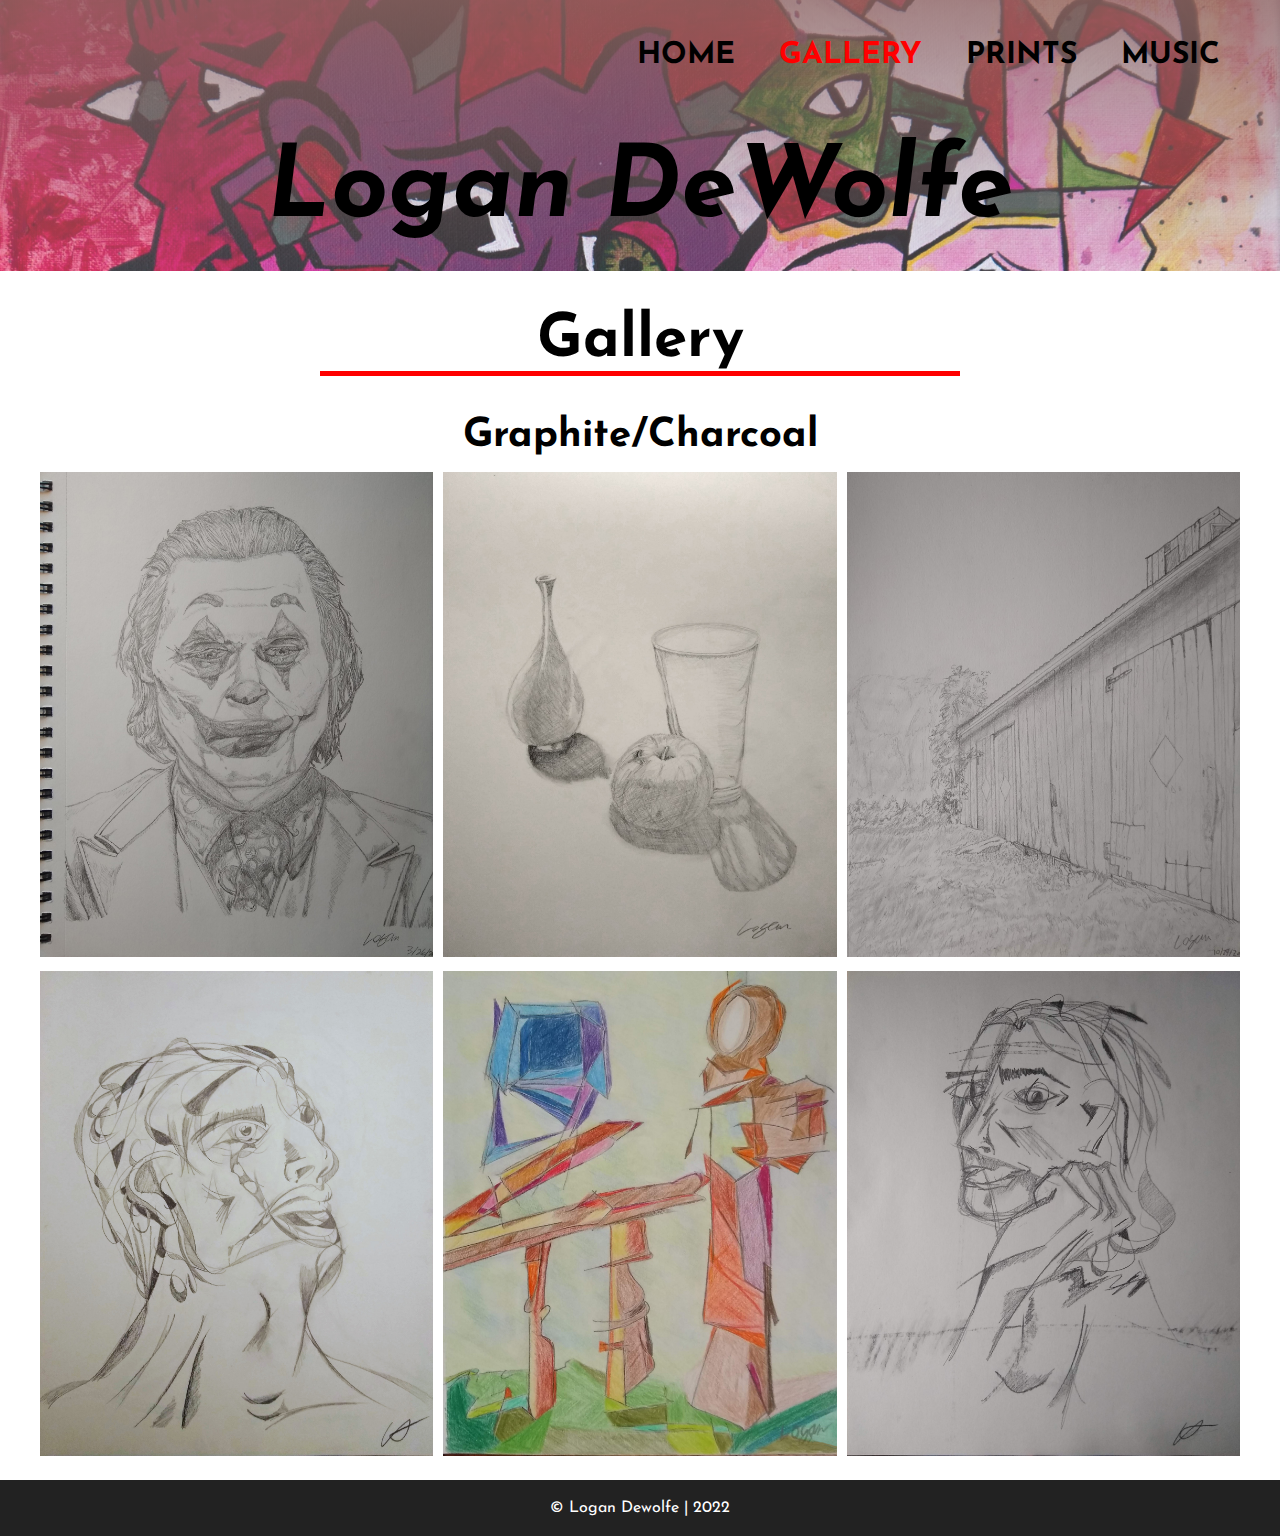
==== gallery.html @ 8c751a41 "Website is now up!" ====
<!DOCTYPE html>
<html lang="en" dir="ltr">
  <head>
    <meta charset="utf-8">
    <title>Logan Dewolfe | Gallery</title>
    <link rel="stylesheet" href="css/style.css">
    <link rel="icon" href="images/icon.png">
    <meta content="width=device-width, initial-scale=1" name="viewport" />
  </head>
  <body>

    <div class="header">

        <div class="nav">
          <nav>
            <a href="index.html" alt="home">Home</a>
            <a href="gallery.html" alt="Gallery" class="active">Gallery</a>
            <a href="prints.html" alt="Prints">Prints</a>
            <a href="music.html" alt="Music">Music</a>
          </nav>
        </div>

        <h1 class="title">Logan DeWolfe</h1>

    </div>

    <div class="nav1">
      <nav>
        <a href="index.html" alt="home">Home</a>
        <a href="gallery.html" alt="Gallery" class="active">Gallery</a>
        <a href="prints.html" alt="Prints">Prints</a>
        <a href="music.html" alt="Music">Music</a>
      </nav>
    </div>

    <h1 class="headings">Gallery</h1>


    <h1 class="section">Graphite/Charcoal</h1>

    <figure id="drawing">

      <div class="container1">
        <img src="images/BestWork/drawing/joker.jpg" alt="Joker Portrait" class="images">
      </div>

      <div class="container1">
        <img src="images/BestWork/drawing/stilllife.jpg" alt="Still Life" class="images">
      </div>

      <div class="container1">
        <img src="images/BestWork/drawing/perspective.jpg" alt="Perspective" class="images">
      </div>

      <div class="container1">
        <img src="images/BestWork/drawing/abstract1.jpg" alt="Abstract Face" class="images">
      </div>

      <div class="container1">
        <img src="images/BestWork/drawing/abstract.jpg" alt="Abstract Face" class="images">
      </div>

      <div class="container1">
        <img src="images/BestWork/drawing/surrealist.jpg" alt="Surrealist Face" class="images">
      </div>

    </figure>

    <footer>© Logan Dewolfe | 2022</footer>

  </body>


</html>
---- css/style.css ----
@import url('https://fonts.googleapis.com/css2?family=Josefin+Sans:ital,wght@0,200;1,300&display=swap');

body, html {
  height: 100%;
  margin:0;
  scroll-behavior: smooth;
}

.header{
  background-image: linear-gradient(rgba(150, 109, 105, 0.8), rgba(255, 255, 255, 0.2)), url("../images/banner2.jpg");
  height: auto;
  background-repeat: no-repeat;
  background-position: center;
  background-size: cover;
  position: relative;
  z-index: 2;
}

.title{
  font-family: 'Josefin Sans', sans-serif;
  font-style: italic;
  font-size: 100px;
  text-align: center;
  margin: 0 auto;
  display: flex;
  justify-content: center;
  align-items: center;
  padding: 30px;
}

.section{
  font-family: 'Josefin Sans', sans-serif;
  font-size: 40px;
  text-align: center;
  display: flex;
  justify-content: center;
  margin: 0 auto;
  margin-top: 40px;
  width: 50%;
}

.nav{
  padding: 40px;
  margin-right: 0;
  display: flex;
  justify-content: flex-end;
}

.nav1{
  display: block;
  background-color: white;
  padding: 15px;
  position: fixed;
  top: 0;
  z-index: auto;
  width: 100%;
  overflow: hidden;
  z-index: 1;
}

nav a{
  text-decoration: none;
  text-transform: uppercase;
  font-weight: bolder;
  color: black;
  font-size: 30px;
  font-family: 'Josefin Sans', sans-serif;
  text-decoration: none;
  padding: 20px;
  width:100%;
  text-align: center;
  transition: .25s ease;
}

a{
  text-decoration: underline;
  font-weight: bolder;
  color: black;
  font-size: 1.5em;
  font-family: 'Josefin Sans', sans-serif;
  padding: 20px;
  width:100%;
  text-align: center;
  transition: .25s ease;
}

a:hover{
  color: red;
  transition: .25s ease;
}

.active{
  color: red;
}

nav a:hover{
  color: red;
  transition: .25s ease;
}

.container{
  font-family: 'Josefin Sans', sans-serif;
  padding: 20px;
  border: 2px solid black;
  text-align: center;
  margin: 0 auto;
  margin-top: 20px;
  margin-bottom: 20px;
  width: 60%;
  font-weight: bolder;
}

hr{
  border: 0;
  height: 2px;
  background: black;
}

.headings{
  border-bottom: 5px solid red;
  font-family: 'Josefin Sans', sans-serif;
  font-size: 60px;
  text-align: center;
  display: flex;
  justify-content: center;
  margin: 0 auto;
  margin-top: 40px;
  width: 50%;
}

.container p, ul{
  font-family: 'Josefin Sans', sans-serif;
  font-size: 30px;
}

i{
  display: flex;
  justify-content: space-between;
  flex-direction: column;
  text-decoration: none;
  text-transform: uppercase;
  font-weight: bolder;
  color: black;
  font-size: 50px;
  font-family: 'Josefin Sans', sans-serif;
  text-decoration: none;
  padding: 30px;
  margin: 0 auto;
  text-align: center;
  transition: .25s ease;
}

i:hover{
  color: red;
  transition: .25s ease;
}

i p{
  font-weight: bolder;
}

.pfp{
  width:400px;
  padding:20px;
  border: 2px solid black;
  margin: 15px auto;
  display: flex;
}

footer{
  background-color: #222222;
  color: white;
  font-family: 'Josefin Sans', sans-serif;
  padding: 20px;
  text-align: center;
  margin: 0 auto;
  margin-top: 20px;
  margin-bottom: 20px;
}

#video{
  display: flex;
  justify-content: center;
  margin: 0 auto;
  margin-top: 20px;
  margin-bottom: 20px;
  width:100%;
}

iframe{
  padding:15px;
}

/* Gallery Page Styles */

figure{
  display: grid;
  gap: 10px;
  grid-template-columns: repeat(3, minmax(100px, 900px));
}

.container1{
  position: relative;
  width: 100%;
}

.images{
  max-width:100%;
  margin: 0 auto;
  height: auto;
  padding: 0px;
  justify-content: space-around;
}

.overlay{
  position: absolute;
  bottom: 0;
  left: 0;
  right: 0;
  background-color: rgba(80, 80, 80, .7);
  overflow: hidden;
  width: 100%;
  height: 0;
  transition: .5s ease;
}

.container1:hover .overlay {
  height: 100%;
}

.text {
  color: white;
  font-family: 'Josefin Sans', sans-serif;
  font-size: 40px;
  position: absolute;
  top: 50%;
  left: 50%;
  transform: translate(-50%, -50%);
  transform: translate(-50%, -50%);
  transform: translate(-50%, -50%);
  text-align: center;
}

/* Music Page Styles */

.playlists{
  width: 25%;
  margin: 0 auto;
  display: inline-block;
  padding:20px;
  border: 2px solid black;
  margin: 15px auto;
  transition: .25s ease;
}

.playlists:hover{
  border: 2px solid red;
  transition: .25s ease;
}


/* Mobile Styles */
@media(max-width:930px) {

  .nav a{
    font-size: 100%;
    padding: 20px;
    display: block;
    text-align: center;
    margin: 0 auto;
    padding: 0;
    padding-top: 10px;
  }

  .nav1 a{
    font-size: 100%;
    padding: 20px;
    display: block;
    text-align: center;
    margin: 0 auto;
    padding: 0;
    padding-top: 10px;
  }

  .headings{
    font-size: 200%;
  }

  .title{
    font-size: 300%;
    padding: 20px;
  }

  .header{
    height: auto;
    background-repeat: no-repeat;
    background-position: center;
    background-size: cover;
    position: relative;
    display: flex;
    justify-content: center;
    align-items: center;
    flex-direction: column;
  }

  figure{
    display: grid;
    gap: 10px;
    grid-template-columns: repeat(1, minmax(100px, 800px));
  }

  .pfp{
    width: 50%;
  }

  .container{
    width: 75%;
    font-size: 100%;
    display: block;
    margin: 0 auto;
    margin-top: 10px;
    margin-bottom: 10px;
  }

  a{
    font-size: 1em;
  }

  #video{
    display: flex;
    flex-direction: column;
    justify-content: center;
    margin: 0 auto;
    margin-top: 20px;
    margin-bottom: 20px;
    width: 100%;
  }

  iframe{
    width: 75%;
    margin: 0 auto;
  }

}
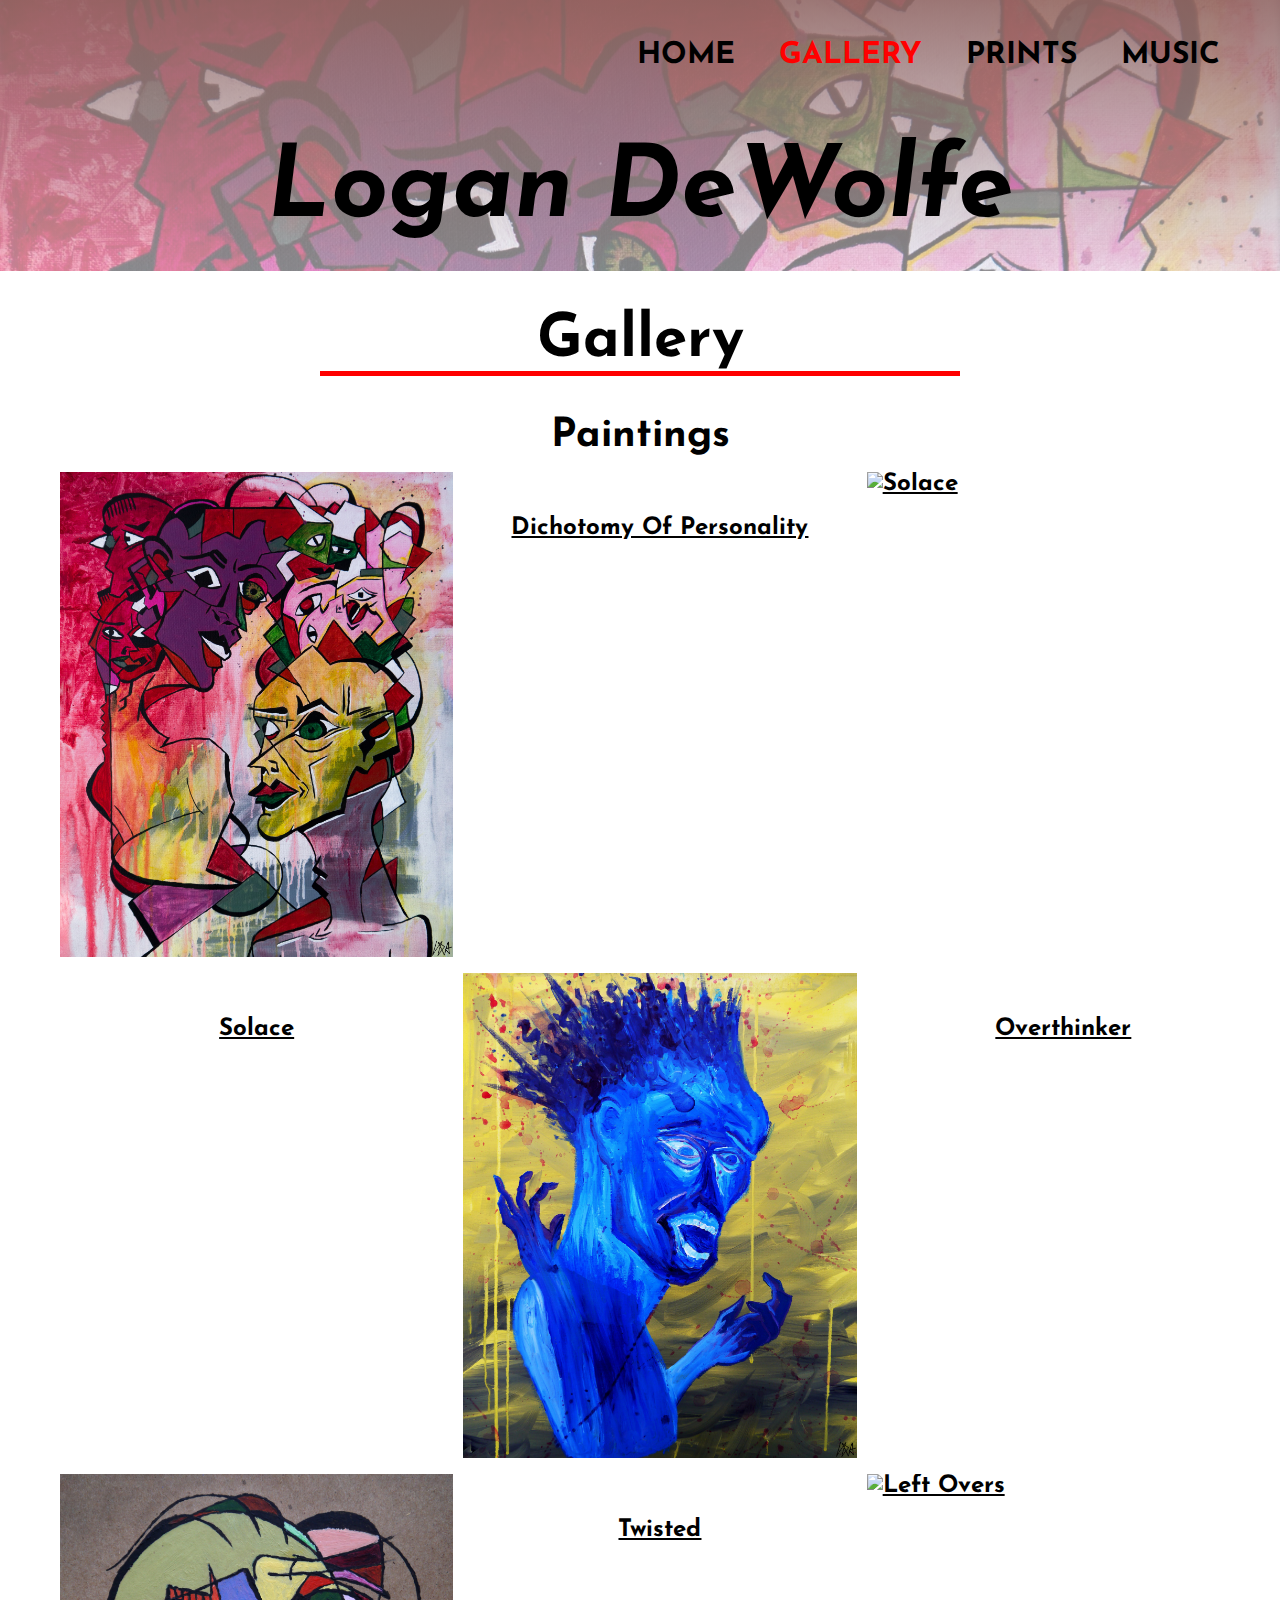
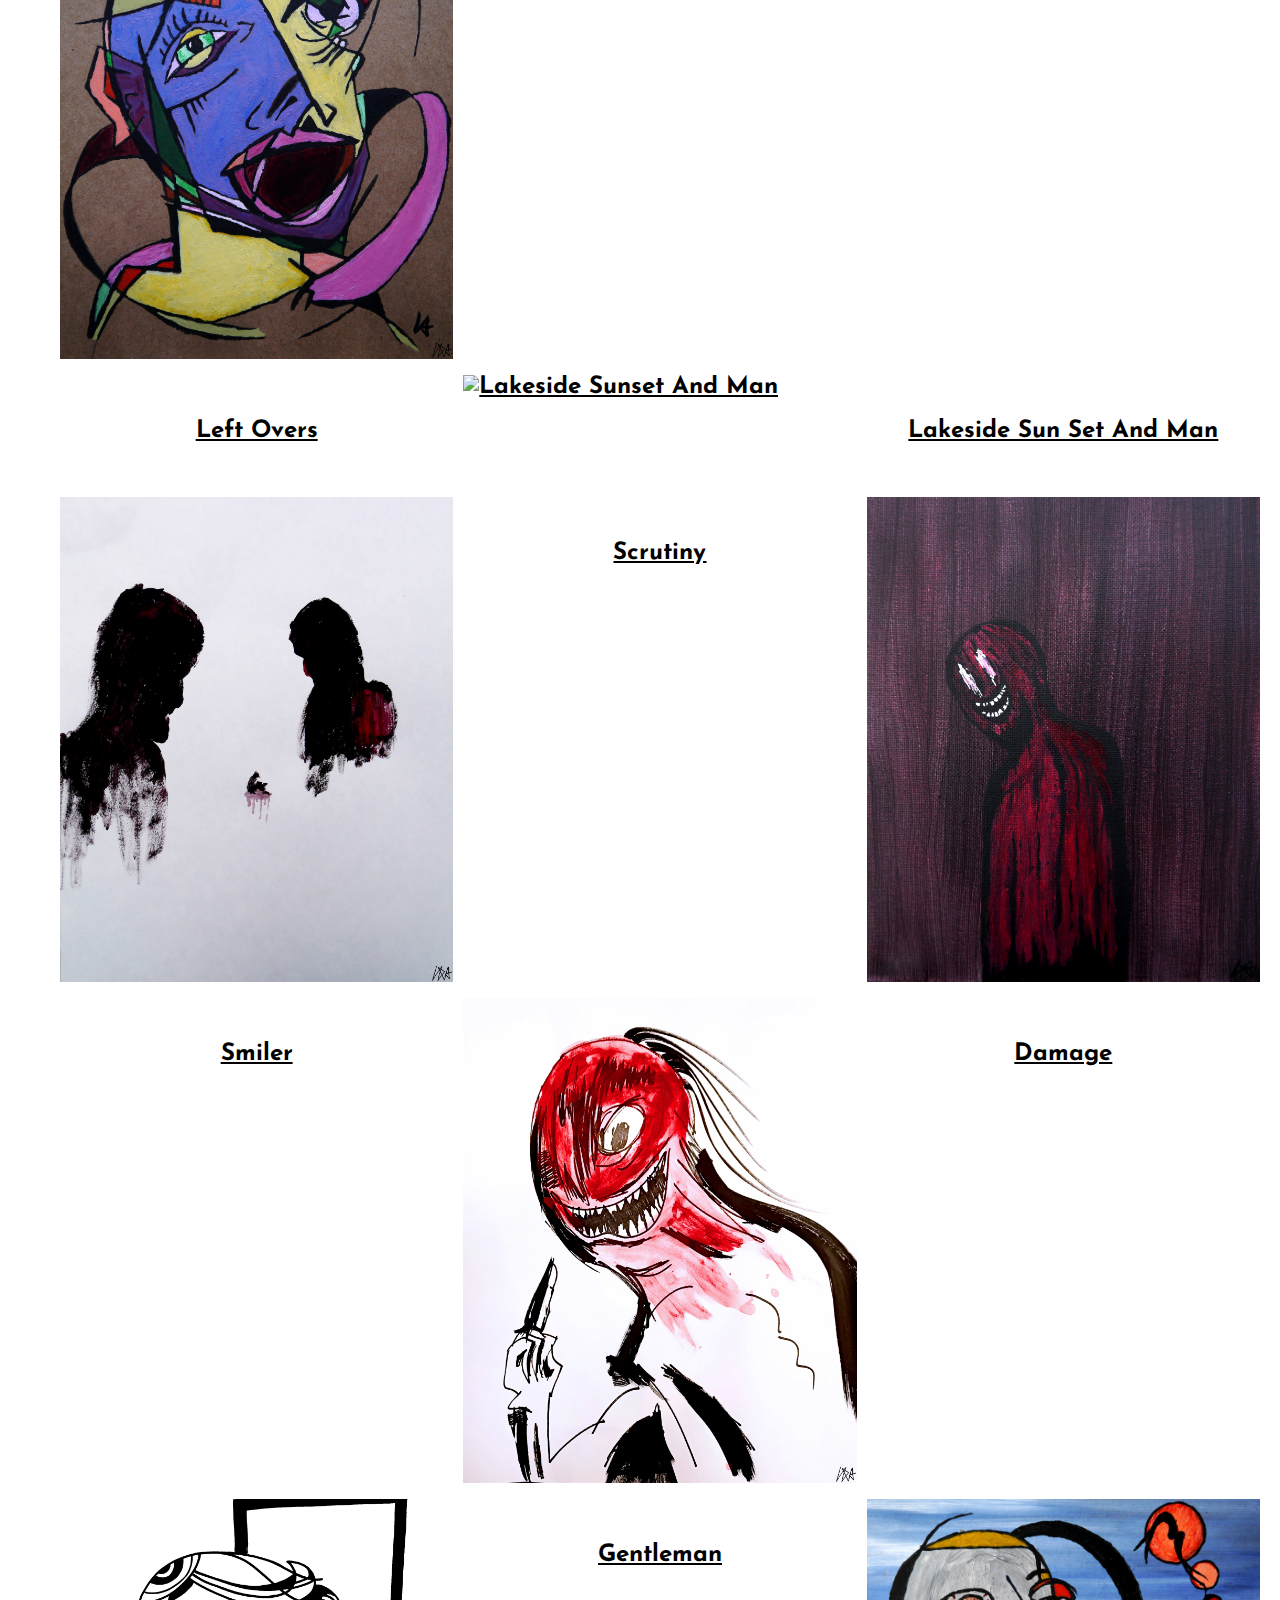
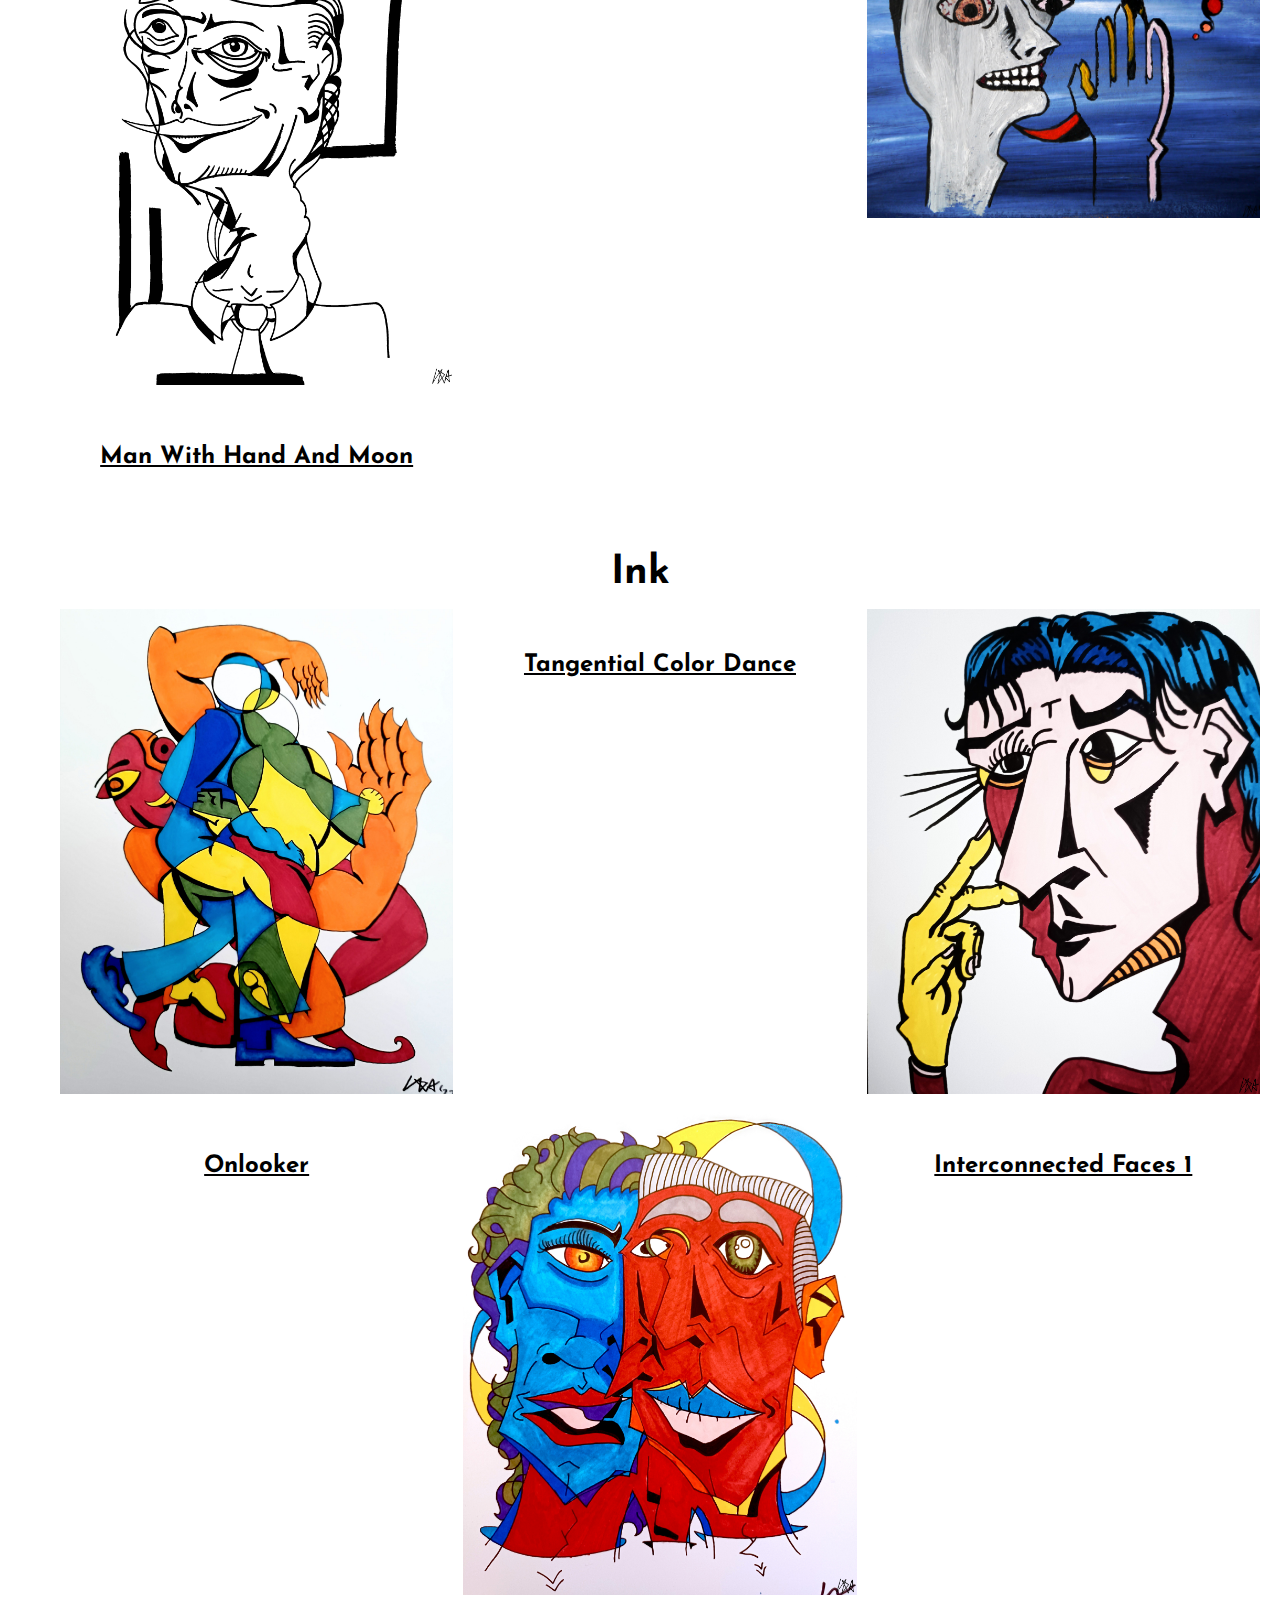
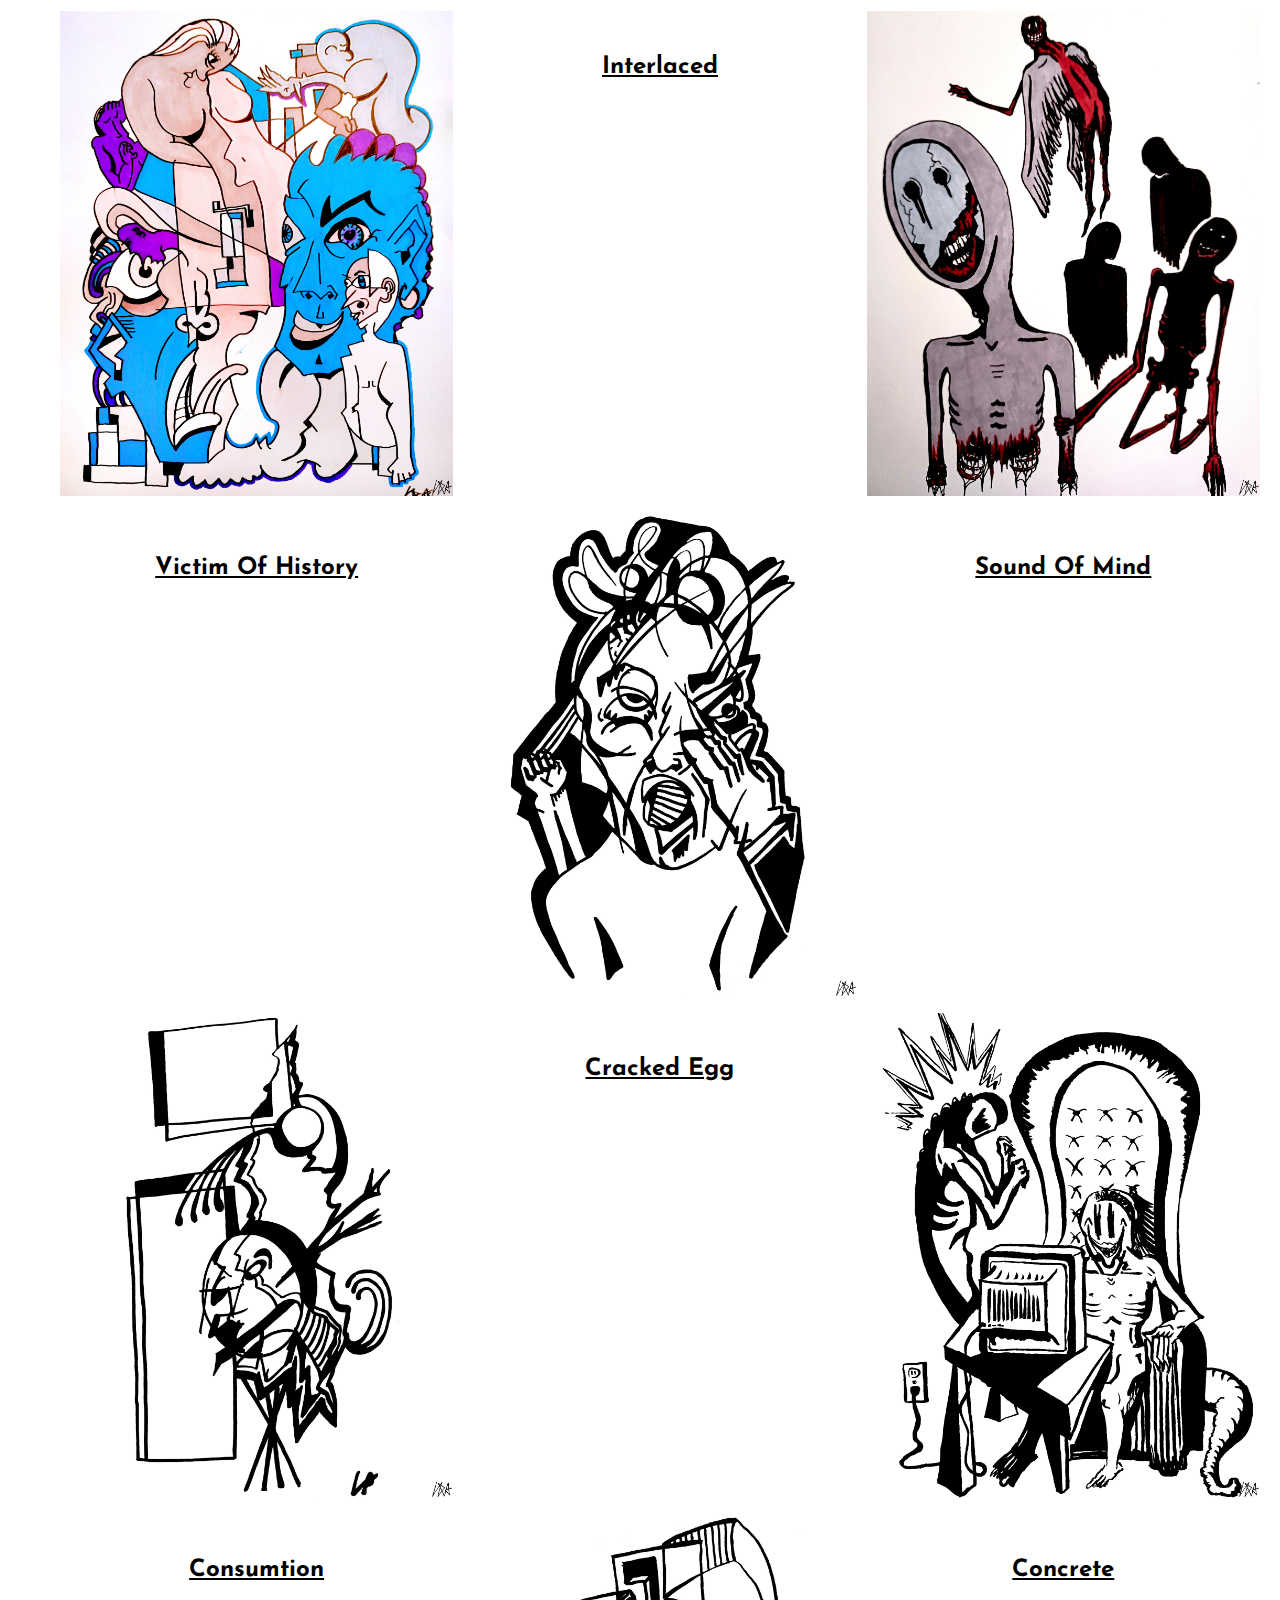
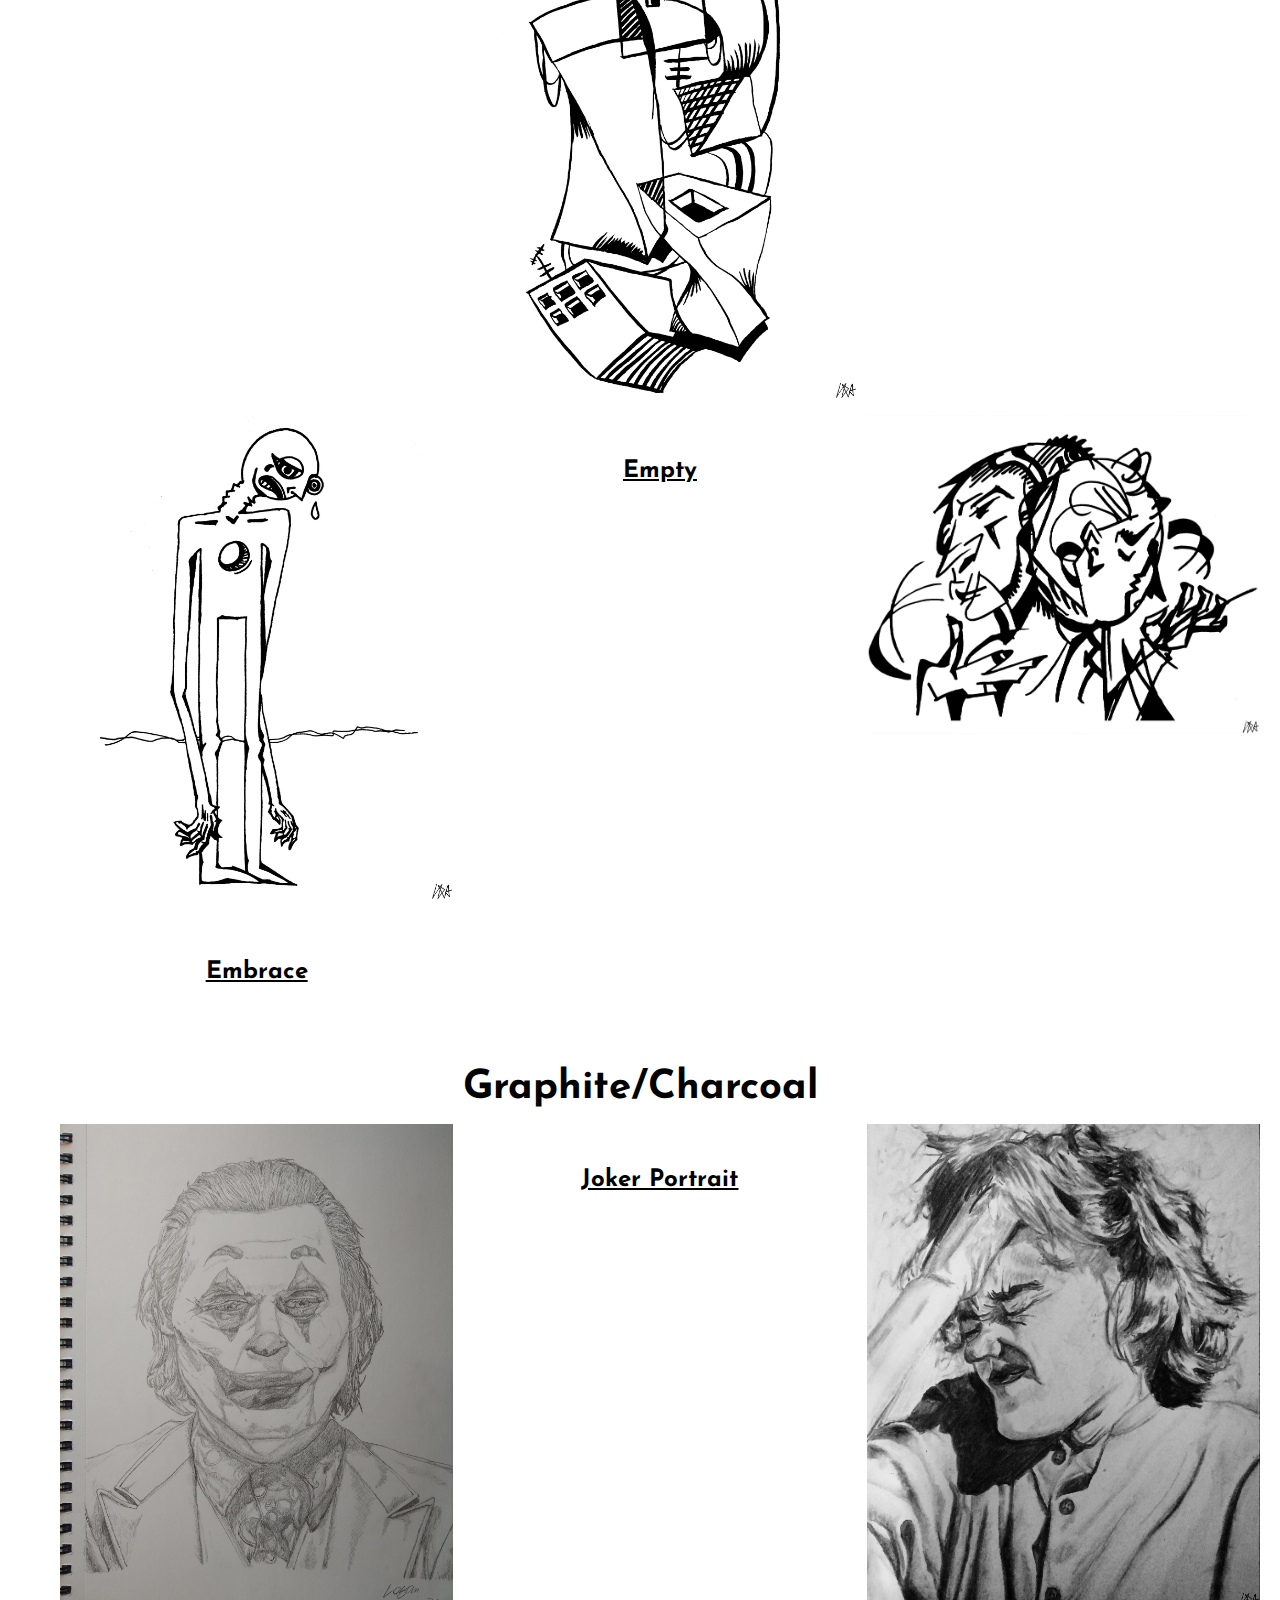
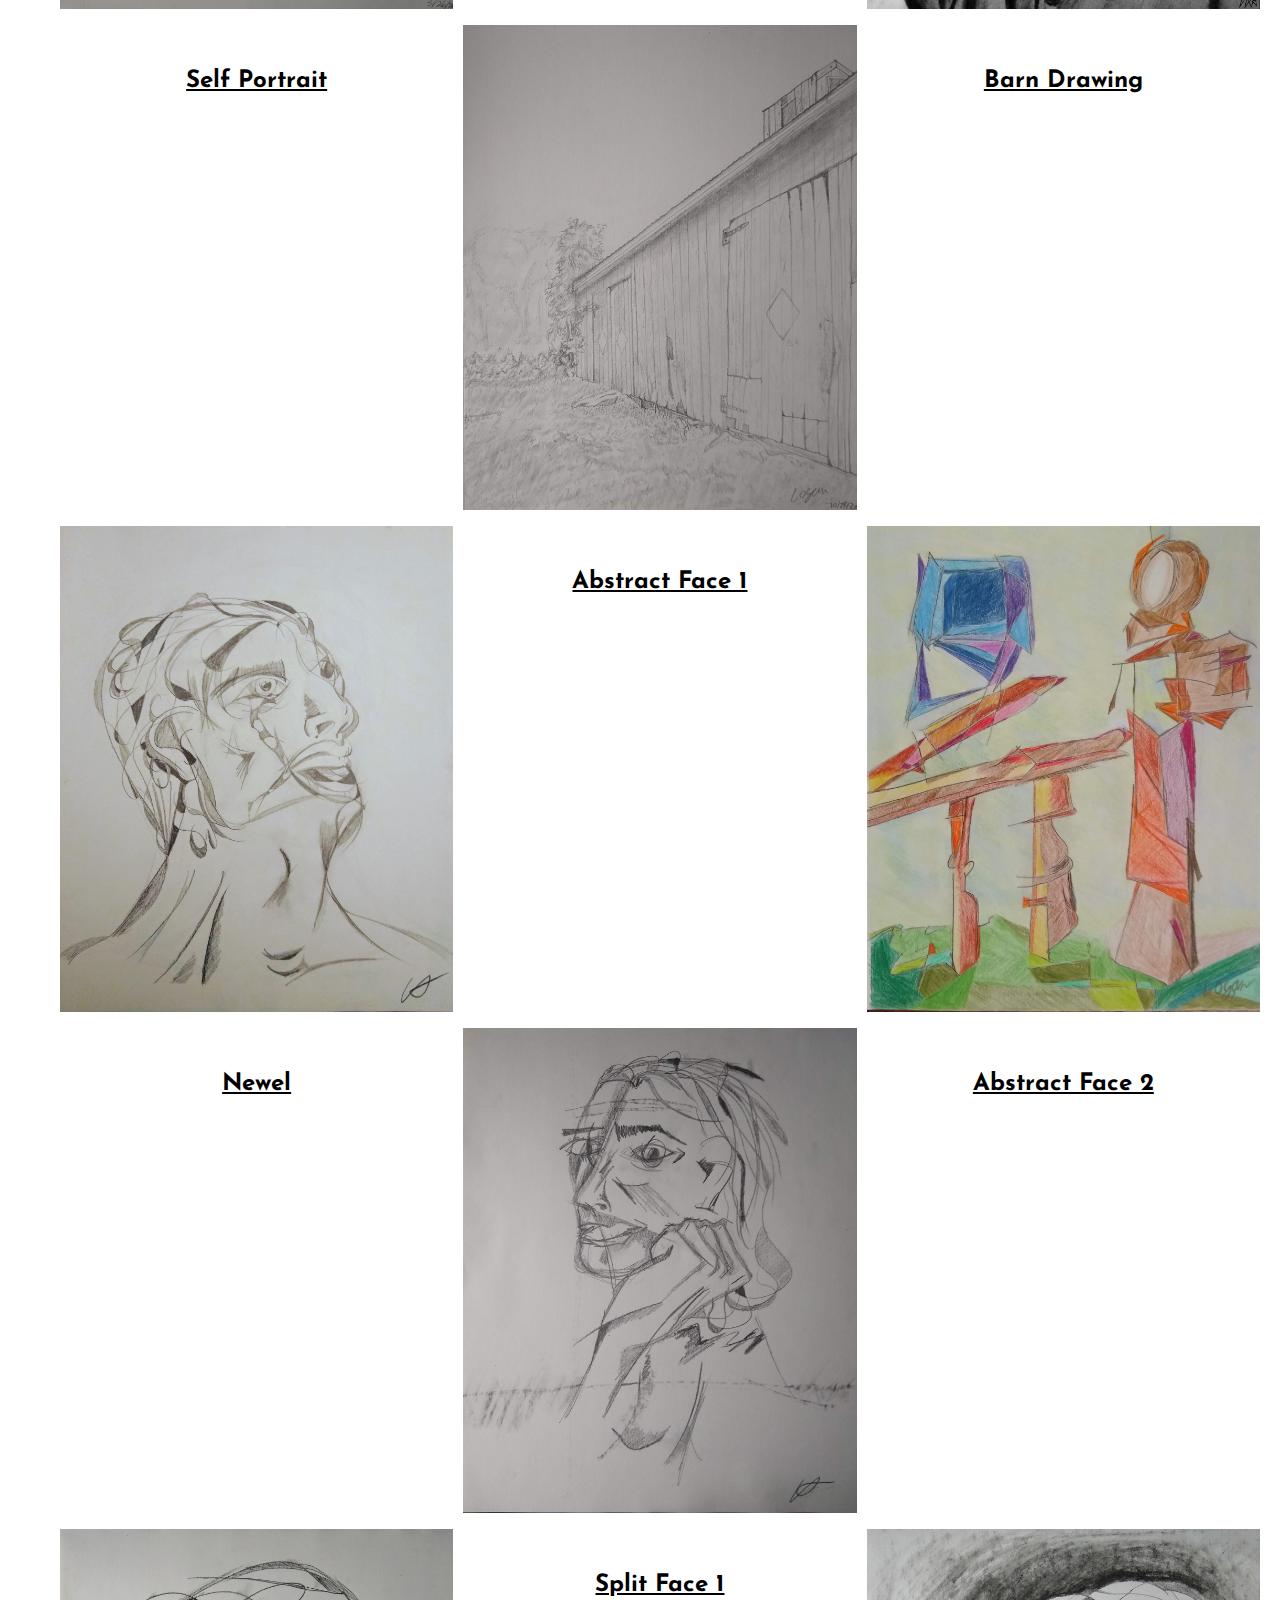
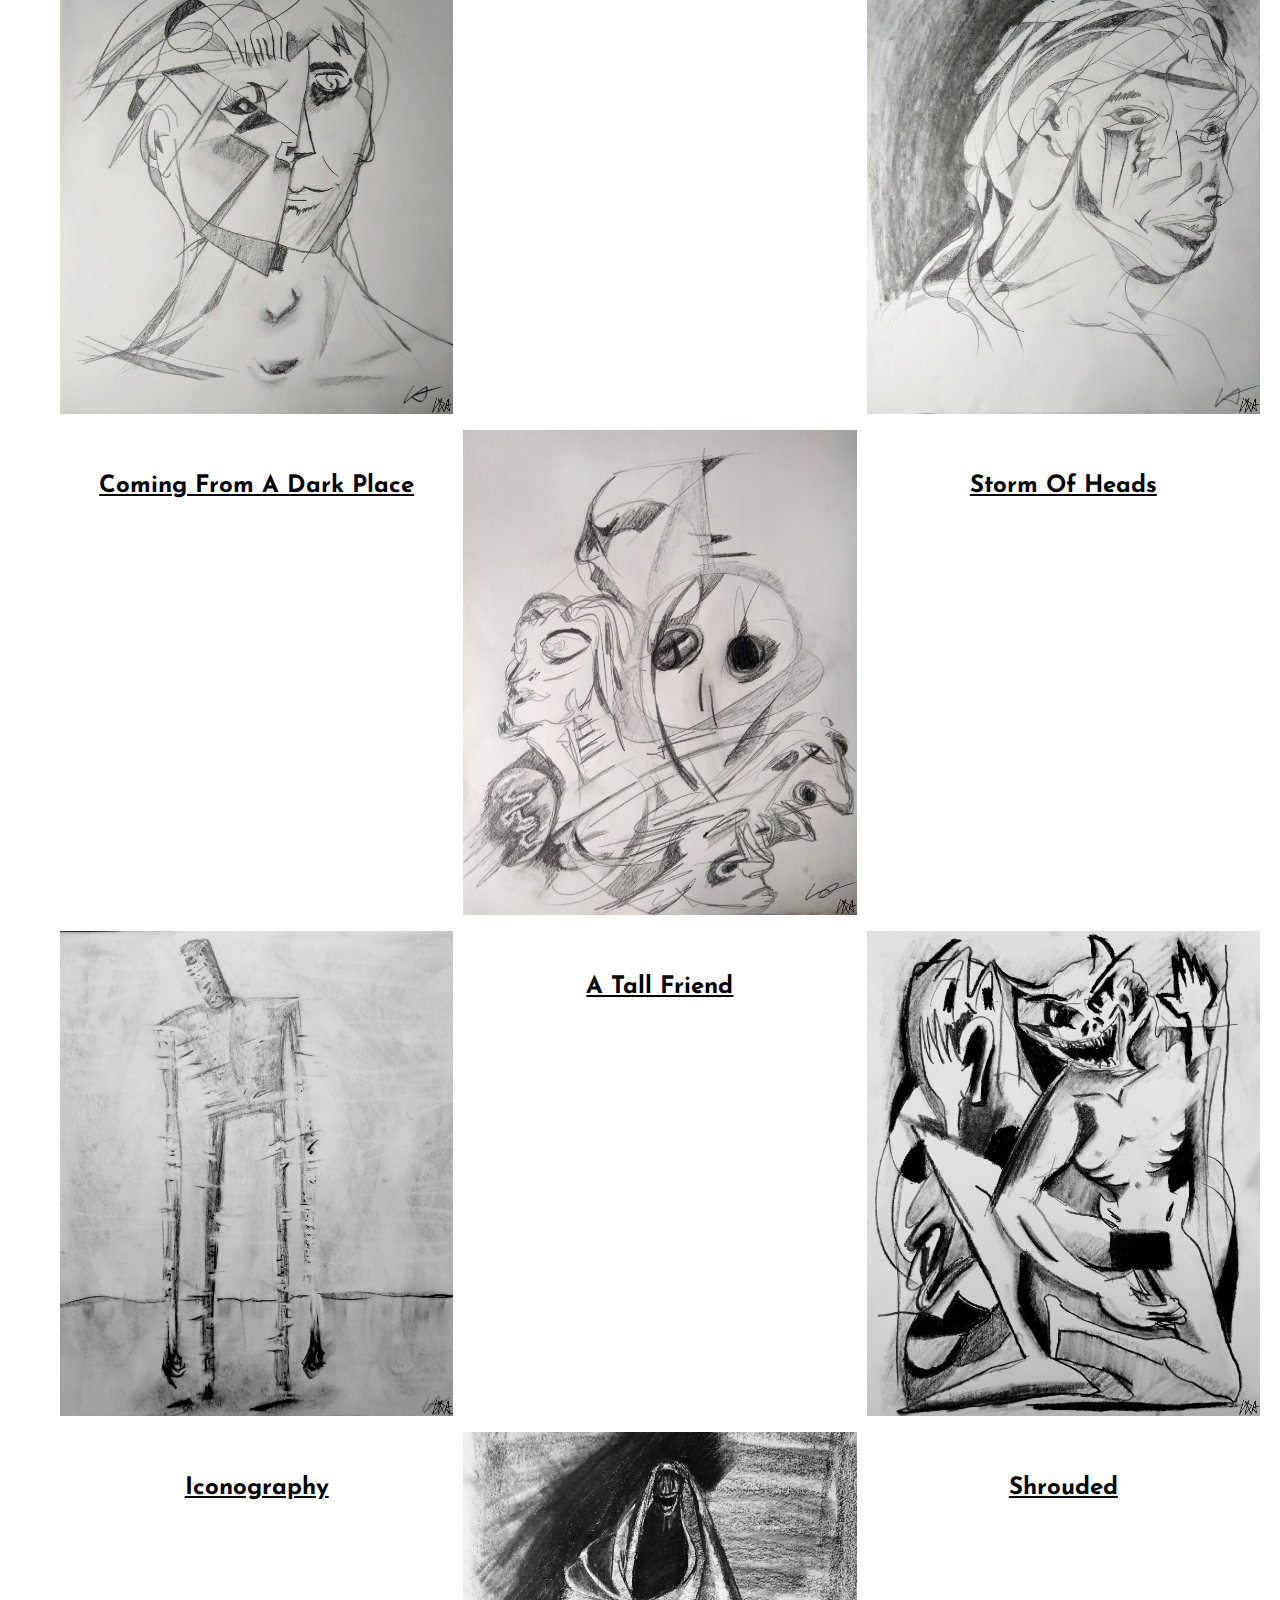
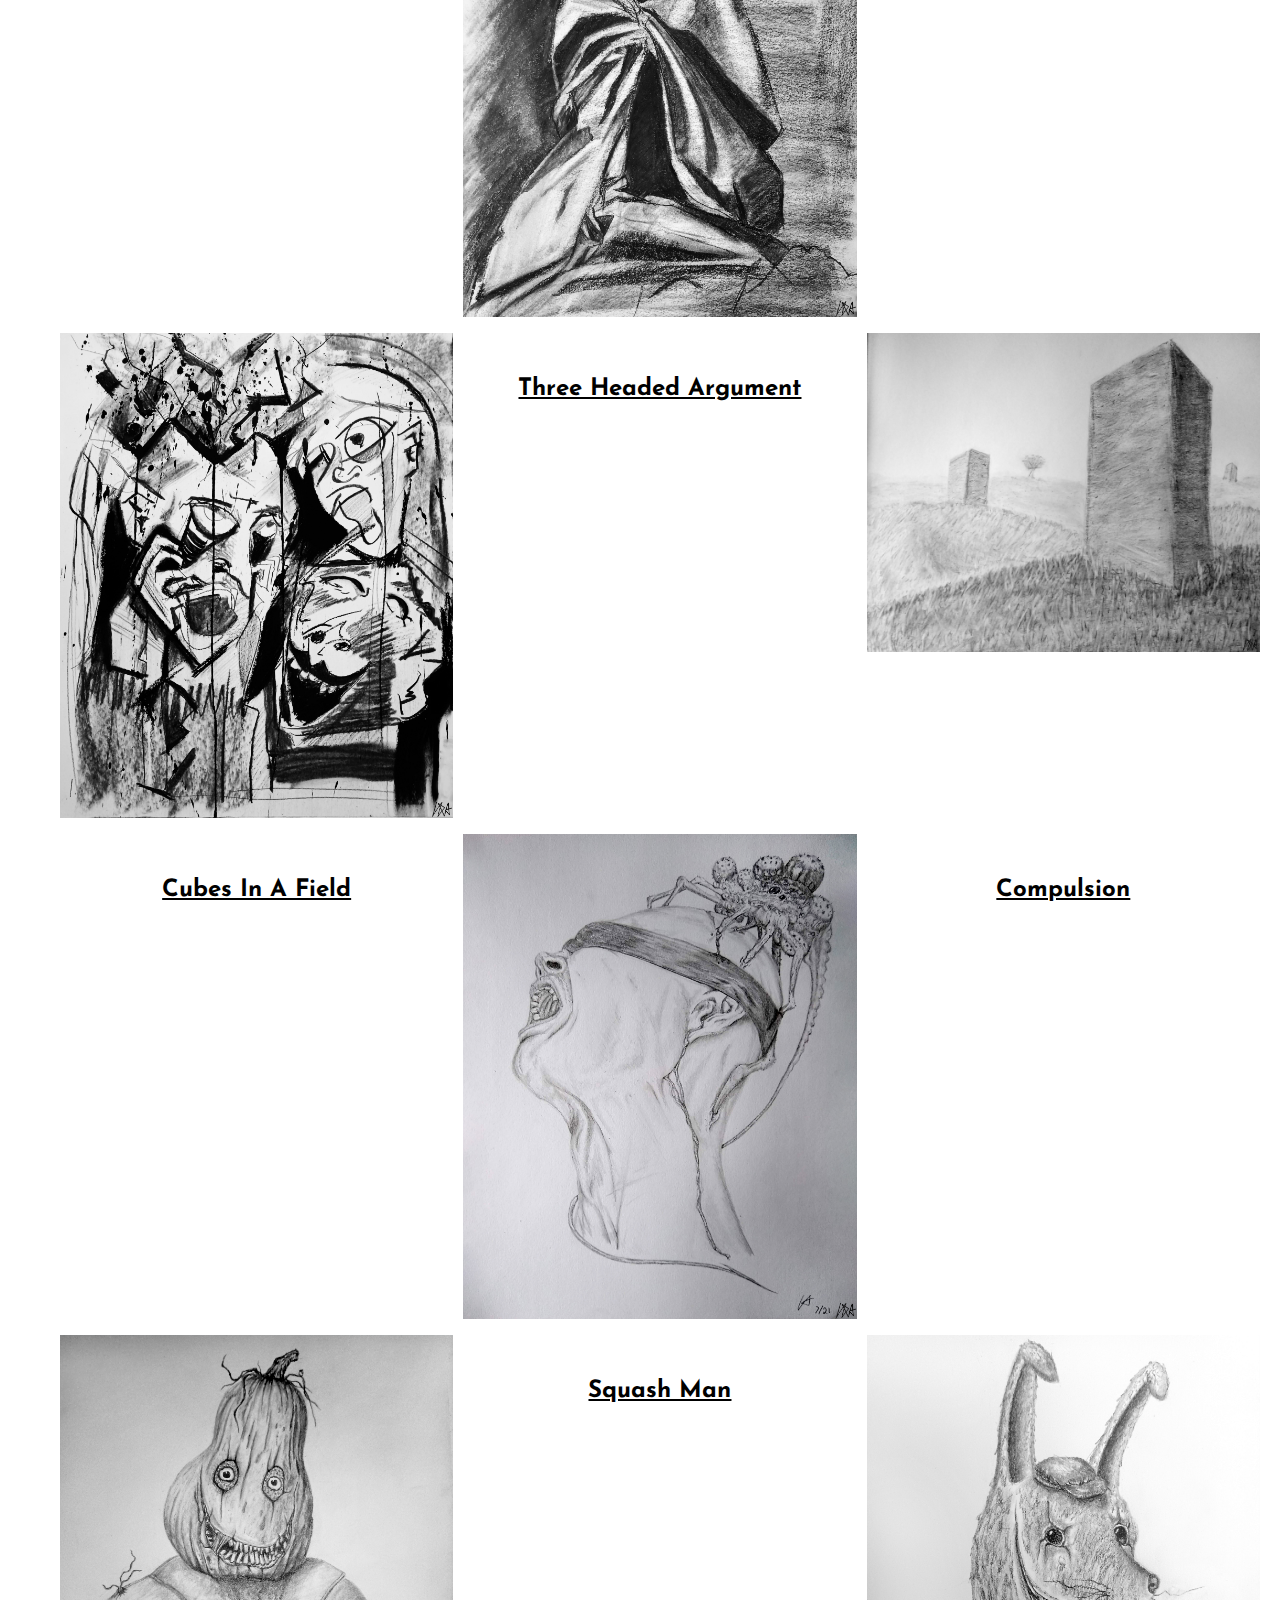
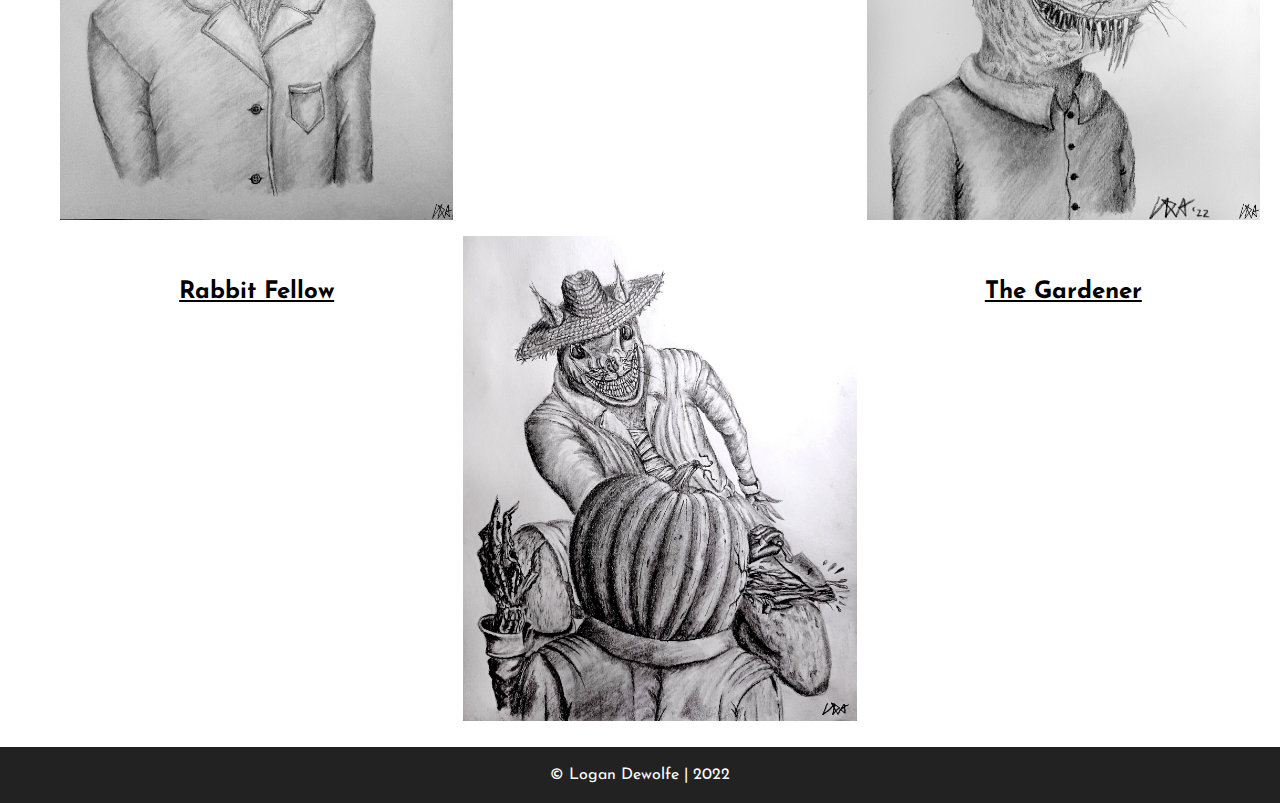
==== commit 860ee068: "Gallery Updated!" ====
--- a/gallery.html
+++ b/gallery.html
@@ -13,10 +13,10 @@
 
         <div class="nav">
           <nav>
-            <a href="index.html" alt="home">Home</a>
-            <a href="gallery.html" alt="Gallery" class="active">Gallery</a>
-            <a href="prints.html" alt="Prints">Prints</a>
-            <a href="music.html" alt="Music">Music</a>
+            <a href="index.html">Home</a>
+            <a href="gallery.html" class="active">Gallery</a>
+            <a href="prints.html">Prints</a>
+            <a href="music.html">Music</a>
           </nav>
         </div>
 
@@ -26,43 +26,507 @@
 
     <div class="nav1">
       <nav>
-        <a href="index.html" alt="home">Home</a>
-        <a href="gallery.html" alt="Gallery" class="active">Gallery</a>
-        <a href="prints.html" alt="Prints">Prints</a>
-        <a href="music.html" alt="Music">Music</a>
+        <a href="index.html">Home</a>
+        <a href="gallery.html" class="active">Gallery</a>
+        <a href="prints.html">Prints</a>
+        <a href="music.html">Music</a>
       </nav>
     </div>
 
     <h1 class="headings">Gallery</h1>
 
+    <h1 class="section">Paintings</h1>
+
+    <figure id="paintings">
+
+      <div class="container1">
+        <a href="#img1" class="imga" id="img1a">
+          <img src="images/Gallery/Paintings/DichotomyOfPersonality.jpg" alt="Dichotomy Of Personality" class="images">
+        </a>
+      </div>
+
+      <a href="#img1a" class="lightbox" id="img1">
+        <span style="background-image: url('images/Gallery/Paintings/DichotomyOfPersonality.jpg')"></span>
+        <p class="disc">Dichotomy Of Personality</p>
+      </a>
+
+
+      <div class="container1">
+        <a href="#img2" class="imga" id="img2a">
+          <img src="images/Gallery/Paintings/Solace.jpg" alt="Solace" class="images">
+        </a>
+      </div>
+
+      <a href="#img2a" class="lightbox" id="img2">
+        <span style="background-image: url('images/Gallery/Paintings/Solace.jpg')"></span>
+        <p class="disc">Solace</p>
+      </a>
+
+
+      <div class="container1">
+        <a href="#img3" class="imga" id="img3a">
+          <img src="images/Gallery/Paintings/Overthinker.jpg" alt="Overthinker" class="images">
+        </a>
+      </div>
+
+      <a href="#img3a" class="lightbox" id="img3">
+        <span style="background-image: url('images/Gallery/Paintings/Overthinker.jpg')"></span>
+        <p class="disc">Overthinker</p>
+      </a>
+
+
+      <div class="container1">
+        <a href="#img4" class="imga" id="img4a">
+          <img src="images/Gallery/Paintings/Twisted.jpg" alt="Twisted" class="images">
+        </a>
+      </div>
+
+      <a href="#img4a" class="lightbox" id="img4">
+        <span style="background-image: url('images/Gallery/Paintings/Twisted.jpg')"></span>
+        <p class="disc">Twisted</p>
+      </a>
+
+
+      <div class="container1">
+        <a href="#img5" class="imga" id="img5a">
+          <img src="images/Gallery/Paintings/LeftOvers.jpg" alt="Left Overs" class="images">
+        </a>
+      </div>
+
+      <a href="#img5a" class="lightbox" id="img5">
+        <span style="background-image: url('images/Gallery/Paintings/LeftOvers.jpg')"></span>
+        <p class="disc">Left Overs</p>
+      </a>
+
+
+      <div class="container1">
+        <a href="#img6" class="imga" id="img6a">
+          <img src="images/Gallery/Paintings/LakesideSunSetAndMan.jpg" alt="Lakeside Sunset And Man" class="images">
+        </a>
+      </div>
+
+      <a href="#img6a" class="lightbox" id="img6">
+        <span style="background-image: url('images/Gallery/Paintings/LakesideSunSetAndMan.jpg')"></span>
+        <p class="disc">Lakeside Sun Set And Man</p>
+      </a>
+
+
+      <div class="container1">
+        <a href="#img7" class="imga" id="img7a">
+          <img src="images/Gallery/Paintings/Scrutiny.jpg" alt="Scrutiny" class="images">
+        </a>
+      </div>
+
+      <a href="#img7a" class="lightbox" id="img7">
+        <span style="background-image: url('images/Gallery/Paintings/Scrutiny.jpg')"></span>
+        <p class="disc">Scrutiny</p>
+      </a>
+
+
+      <div class="container1">
+        <a href="#img8" class="imga" id="img8a">
+          <img src="images/Gallery/Paintings/Smiler.jpg" alt="Smiler" class="images">
+        </a>
+      </div>
+
+      <a href="#img8a" class="lightbox" id="img8">
+        <span style="background-image: url('images/Gallery/Paintings/Smiler.jpg')"></span>
+        <p class="disc">Smiler</p>
+      </a>
+
+
+      <div class="container1">
+        <a href="#img9" class="imga" id="img9a">
+          <img src="images/Gallery/Paintings/Damage.jpg" alt="Damage" class="images">
+        </a>
+      </div>
+
+      <a href="#img9a" class="lightbox" id="img9">
+        <span style="background-image: url('images/Gallery/Paintings/Damage.jpg')"></span>
+        <p class="disc">Damage</p>
+      </a>
+
+
+      <div class="container1">
+        <a href="#img10" class="imga" id="img10a">
+          <img src="images/Gallery/Paintings/Gentleman.jpg" alt="Gentleman" class="images">
+        </a>
+      </div>
+
+      <a href="#img10a" class="lightbox" id="img10">
+        <span style="background-image: url('images/Gallery/Paintings/Gentleman.jpg')"></span>
+        <p class="disc">Gentleman</p>
+      </a>
+
+
+      <div class="container1">
+        <a href="#img11" class="imga" id="img11a">
+          <img src="images/Gallery/Paintings/ManWithHandAndMoon.jpg" alt="Man With Hand And Moon" class="images">
+        </a>
+      </div>
+
+      <a href="#img11a" class="lightbox" id="img11">
+        <span style="background-image: url('images/Gallery/Paintings/ManWithHandAndMoon.jpg')"></span>
+        <p class="disc">Man With Hand And Moon</p>
+      </a>
+
+    </figure>
+
+    <h1 class="section">Ink</h1>
+
+    <figure id="Ink">
+
+      <div class="container1">
+        <a href="#img1b" class="imga" id="img1ba">
+          <img src="images/Gallery/Ink/TangentialColorDance.jpg" alt="Tangential Color Dance" class="images">
+        </a>
+      </div>
+
+      <a href="#img1ba" class="lightbox" id="img1b">
+        <span style="background-image: url('images/Gallery/Ink/TangentialColorDance.jpg')"></span>
+        <p class="disc">Tangential Color Dance</p>
+      </a>
+
+
+      <div class="container1">
+        <a href="#img2b" class="imga" id="img2ba">
+          <img src="images/Gallery/Ink/Onlooker.jpg" alt="Onlooker" class="images">
+        </a>
+      </div>
+
+      <a href="#img2ba" class="lightbox" id="img2b">
+        <span style="background-image: url('images/Gallery/Ink/Onlooker.jpg')"></span>
+        <p class="disc">Onlooker</p>
+      </a>
+
+
+      <div class="container1">
+        <a href="#img3b" class="imga" id="img3ba">
+          <img src="images/Gallery/Ink/InterconnectedFaces1.jpg" alt="Interconnected Faces 1" class="images">
+        </a>
+      </div>
+
+      <a href="#img3ba" class="lightbox" id="img3b">
+        <span style="background-image: url('images/Gallery/Ink/InterconnectedFaces1.jpg')"></span>
+        <p class="disc">Interconnected Faces 1</p>
+      </a>
+
+
+      <div class="container1">
+        <a href="#img4b" class="imga" id="img4ba">
+          <img src="images/Gallery/Ink/Interlaced.jpg" alt="Interlaced" class="images">
+        </a>
+      </div>
+
+      <a href="#img4ba" class="lightbox" id="img4b">
+        <span style="background-image: url('images/Gallery/Ink/Interlaced.jpg')"></span>
+        <p class="disc">Interlaced</p>
+      </a>
+
+
+      <div class="container1">
+        <a href="#img5b" class="imga" id="img5ba">
+          <img src="images/Gallery/Ink/VictimOfHistory.jpg" alt="Victim Of History" class="images">
+        </a>
+      </div>
+
+      <a href="#img5ba" class="lightbox" id="img5b">
+        <span style="background-image: url('images/Gallery/Ink/VictimOfHistory.jpg')"></span>
+        <p class="disc">Victim Of History</p>
+      </a>
+
+
+      <div class="container1">
+        <a href="#img6b" class="imga" id="img6ba">
+          <img src="images/Gallery/Ink/SoundOfMind.jpg" alt="Sound Of Mind" class="images">
+        </a>
+      </div>
+
+      <a href="#img6ba" class="lightbox" id="img6b">
+        <span style="background-image: url('images/Gallery/Ink/SoundOfMind.jpg')"></span>
+        <p class="disc">Sound Of Mind</p>
+      </a>
+
+
+      <div class="container1">
+        <a href="#img7b" class="imga" id="img7ba">
+          <img src="images/Gallery/Ink/CrackedEgg.jpg" alt="CrackedEgg" class="images">
+        </a>
+      </div>
+
+      <a href="#img7ba" class="lightbox" id="img7b">
+        <span style="background-image: url('images/Gallery/Ink/CrackedEgg.jpg')"></span>
+        <p class="disc">Cracked Egg</p>
+      </a>
+
+
+      <div class="container1">
+        <a href="#img8b" class="imga" id="img8ba">
+          <img src="images/Gallery/Ink/Consumtion.jpg" alt="Consumtion" class="images">
+        </a>
+      </div>
+
+      <a href="#img8ba" class="lightbox" id="img8b">
+        <span style="background-image: url('images/Gallery/Ink/Consumtion.jpg')"></span>
+        <p class="disc">Consumtion</p>
+      </a>
+
+
+      <div class="container1">
+        <a href="#img9b" class="imga" id="img9ba">
+          <img src="images/Gallery/Ink/Concrete.jpg" alt="Concrete" class="images">
+        </a>
+      </div>
+
+      <a href="#img9ba" class="lightbox" id="img9b">
+        <span style="background-image: url('images/Gallery/Ink/Concrete.jpg')"></span>
+        <p class="disc">Concrete</p>
+      </a>
+
+
+      <div class="container1">
+        <a href="#img10b" class="imga" id="img10ba">
+          <img src="images/Gallery/Ink/Empty.jpg" alt="Empty" class="images">
+        </a>
+      </div>
+
+      <a href="#img10ba" class="lightbox" id="img10b">
+        <span style="background-image: url('images/Gallery/Ink/Empty.jpg')"></span>
+        <p class="disc">Empty</p>
+      </a>
+
+
+      <div class="container1">
+        <a href="#img11b" class="imga" id="img11ba">
+          <img src="images/Gallery/Ink/Embrace.jpg" alt="Embrace" class="images">
+        </a>
+      </div>
+
+      <a href="#img11ba" class="lightbox" id="img11b">
+        <span style="background-image: url('images/Gallery/Ink/Embrace.jpg')"></span>
+        <p class="disc">Embrace</p>
+      </a>
+
+
+    </figure>
 
     <h1 class="section">Graphite/Charcoal</h1>
 
     <figure id="drawing">
 
       <div class="container1">
-        <img src="images/BestWork/drawing/joker.jpg" alt="Joker Portrait" class="images">
-      </div>
-
-      <div class="container1">
-        <img src="images/BestWork/drawing/stilllife.jpg" alt="Still Life" class="images">
-      </div>
-
-      <div class="container1">
-        <img src="images/BestWork/drawing/perspective.jpg" alt="Perspective" class="images">
-      </div>
-
-      <div class="container1">
-        <img src="images/BestWork/drawing/abstract1.jpg" alt="Abstract Face" class="images">
-      </div>
-
-      <div class="container1">
-        <img src="images/BestWork/drawing/abstract.jpg" alt="Abstract Face" class="images">
-      </div>
-
-      <div class="container1">
-        <img src="images/BestWork/drawing/surrealist.jpg" alt="Surrealist Face" class="images">
-      </div>
+        <a href="#img1c" class="imga" id="img1ca">
+          <img src="images/Gallery/Graphite&Charcoal/joker.jpg" alt="Joker Portrait" class="images">
+        </a>
+      </div>
+
+      <a href="#img1ca" class="lightbox" id="img1c">
+        <span style="background-image: url('images/Gallery/Graphite&Charcoal/joker.jpg')"></span>
+        <p class="disc">Joker Portrait</p>
+      </a>
+
+
+      <div class="container1">
+        <a href="#img2c" class="imga" id="img2ca">
+          <img src="images/Gallery/Graphite&Charcoal/SelfPortrait1.jpg" alt="Self Portrait" class="images">
+        </a>
+      </div>
+
+      <a href="#img2ca" class="lightbox" id="img2c">
+        <span style="background-image: url('images/Gallery/Graphite&Charcoal/SelfPortrait1.jpg')"></span>
+        <p class="disc">Self Portrait</p>
+      </a>
+
+
+      <div class="container1">
+        <a href="#img3c" class="imga" id="img3ca">
+          <img src="images/Gallery/Graphite&Charcoal/perspective.jpg" alt="Perspective Barn" class="images">
+        </a>
+      </div>
+
+      <a href="#img3ca" class="lightbox" id="img3c">
+        <span style="background-image: url('images/Gallery/Graphite&Charcoal/perspective.jpg')"></span>
+        <p class="disc">Barn Drawing</p>
+      </a>
+
+
+      <div class="container1">
+        <a href="#img4c" class="imga" id="img4ca">
+          <img src="images/Gallery/Graphite&Charcoal/abstract1.jpg" alt="Abstract Face 1" class="images">
+        </a>
+      </div>
+
+      <a href="#img4ca" class="lightbox" id="img4c">
+        <span style="background-image: url('images/Gallery/Graphite&Charcoal/abstract1.jpg')"></span>
+        <p class="disc">Abstract Face 1</p>
+      </a>
+
+
+      <div class="container1">
+        <a href="#img5c" class="imga" id="img5ca">
+          <img src="images/Gallery/Graphite&Charcoal/abstract.jpg" alt="Newel" class="images">
+        </a>
+      </div>
+
+      <a href="#img5ca" class="lightbox" id="img5c">
+        <span style="background-image: url('images/Gallery/Graphite&Charcoal/abstract.jpg')"></span>
+        <p class="disc">Newel</p>
+      </a>
+
+
+      <div class="container1">
+        <a href="#img6c" class="imga" id="img6ca">
+          <img src="images/Gallery/Graphite&Charcoal/surrealist.jpg" alt="Abstract Face 2" class="images">
+        </a>
+      </div>
+
+      <a href="#img6ca" class="lightbox" id="img6c">
+        <span style="background-image: url('images/Gallery/Graphite&Charcoal/surrealist.jpg')"></span>
+        <p class="disc">Abstract Face 2</p>
+      </a>
+
+
+      <div class="container1">
+        <a href="#img7c" class="imga" id="img7ca">
+          <img src="images/Gallery/Graphite&Charcoal/SplitFace1.jpg" alt="Split Face 1" class="images">
+        </a>
+      </div>
+
+      <a href="#img7ca" class="lightbox" id="img7c">
+        <span style="background-image: url('images/Gallery/Graphite&Charcoal/SplitFace1.jpg')"></span>
+        <p class="disc">Split Face 1</p>
+      </a>
+
+
+      <div class="container1">
+        <a href="#img8c" class="imga" id="img8ca">
+          <img src="images/Gallery/Graphite&Charcoal/ComingFromADarkPlace.jpg" alt="Coming From A Dark Place" class="images">
+        </a>
+      </div>
+
+      <a href="#img8ca" class="lightbox" id="img8c">
+        <span style="background-image: url('images/Gallery/Graphite&Charcoal/ComingFromADarkPlace.jpg')"></span>
+        <p class="disc">Coming From A Dark Place</p>
+      </a>
+
+
+      <div class="container1">
+        <a href="#img9c" class="imga" id="img9ca">
+          <img src="images/Gallery/Graphite&Charcoal/StormOfHeads.jpg" alt="Storm Of Heads" class="images">
+        </a>
+      </div>
+
+      <a href="#img9ca" class="lightbox" id="img9c">
+        <span style="background-image: url('images/Gallery/Graphite&Charcoal/StormOfHeads.jpg')"></span>
+        <p class="disc">Storm Of Heads</p>
+      </a>
+
+      <div class="container1">
+        <a href="#img10c" class="imga" id="img10ca">
+          <img src="images/Gallery/Graphite&Charcoal/ATallFriend.jpg" alt="A Tall Friend" class="images">
+        </a>
+      </div>
+
+      <a href="#img10ca" class="lightbox" id="img10c">
+        <span style="background-image: url('images/Gallery/Graphite&Charcoal/ATallFriend.jpg')"></span>
+        <p class="disc">A Tall Friend</p>
+      </a>
+
+
+      <div class="container1">
+        <a href="#img11c" class="imga" id="img11ca">
+          <img src="images/Gallery/Graphite&Charcoal/Iconography.jpg" alt="Iconography" class="images">
+        </a>
+      </div>
+
+      <a href="#img11ca" class="lightbox" id="img11c">
+        <span style="background-image: url('images/Gallery/Graphite&Charcoal/Iconography.jpg')"></span>
+        <p class="disc">Iconography</p>
+      </a>
+
+
+      <div class="container1">
+        <a href="#img12c" class="imga" id="img12ca">
+          <img src="images/Gallery/Graphite&Charcoal/Shrouded.jpg" alt="Shrouded" class="images">
+        </a>
+      </div>
+
+      <a href="#img12ca" class="lightbox" id="img12c">
+        <span style="background-image: url('images/Gallery/Graphite&Charcoal/Shrouded.jpg')"></span>
+        <p class="disc">Shrouded</p>
+      </a>
+
+
+      <div class="container1">
+        <a href="#img13c" class="imga" id="img13ca">
+          <img src="images/Gallery/Graphite&Charcoal/ThreeHeadedArgument.jpg" alt="Three Headed Argument" class="images">
+        </a>
+      </div>
+
+      <a href="#img13ca" class="lightbox" id="img13c">
+        <span style="background-image: url('images/Gallery/Graphite&Charcoal/ThreeHeadedArgument.jpg')"></span>
+        <p class="disc">Three Headed Argument</p>
+      </a>
+
+
+      <div class="container1">
+        <a href="#img14c" class="imga" id="img14ca">
+          <img src="images/Gallery/Graphite&Charcoal/CubesInAField.jpg" alt="Cubes In A Field" class="images">
+        </a>
+      </div>
+
+      <a href="#img14ca" class="lightbox" id="img14c">
+        <span style="background-image: url('images/Gallery/Graphite&Charcoal/CubesInAField.jpg')"></span>
+        <p class="disc">Cubes In A Field</p>
+      </a>
+
+
+      <div class="container1">
+        <a href="#img15c" class="imga" id="img15ca">
+          <img src="images/Gallery/Graphite&Charcoal/Compulsion.jpg" alt="Compulsion" class="images">
+        </a>
+      </div>
+
+      <a href="#img15ca" class="lightbox" id="img15c">
+        <span style="background-image: url('images/Gallery/Graphite&Charcoal/Compulsion.jpg')"></span>
+        <p class="disc">Compulsion</p>
+      </a>
+
+
+      <div class="container1">
+        <a href="#img16c" class="imga" id="img16ca">
+          <img src="images/Gallery/Graphite&Charcoal/SquashMan.jpg" alt="Squash Man" class="images">
+        </a>
+      </div>
+
+      <a href="#img16ca" class="lightbox" id="img16c">
+        <span style="background-image: url('images/Gallery/Graphite&Charcoal/SquashMan.jpg')"></span>
+        <p class="disc">Squash Man</p>
+      </a>
+
+
+      <div class="container1">
+        <a href="#img17c" class="imga" id="img17ca">
+          <img src="images/Gallery/Graphite&Charcoal/RabbitFellow.jpg" alt="Rabbit Fellow" class="images">
+        </a>
+      </div>
+
+      <a href="#img17ca" class="lightbox" id="img17c">
+        <span style="background-image: url('images/Gallery/Graphite&Charcoal/RabbitFellow.jpg')"></span>
+        <p class="disc">Rabbit Fellow</p>
+      </a>
+
+
+      <div class="container1">
+        <a href="#img18c" class="imga" id="img18ca">
+          <img src="images/Gallery/Graphite&Charcoal/TheGardener.jpg" alt="The Gardener" class="images">
+        </a>
+      </div>
+
+      <a href="#img18ca" class="lightbox" id="img18c">
+        <span style="background-image: url('images/Gallery/Graphite&Charcoal/TheGardener.jpg')"></span>
+        <p class="disc">The Gardener</p>
+      </a>
 
     </figure>
 
--- a/css/style.css
+++ b/css/style.css
@@ -7,7 +7,7 @@
 }
 
 .header{
-  background-image: linear-gradient(rgba(150, 109, 105, 0.8), rgba(255, 255, 255, 0.2)), url("../images/banner2.jpg");
+  background-image: linear-gradient(rgba(150, 109, 105, 0.9), rgba(255, 255, 255, 0.5)), url("../images/banner2.jpg");
   height: auto;
   background-repeat: no-repeat;
   background-position: center;
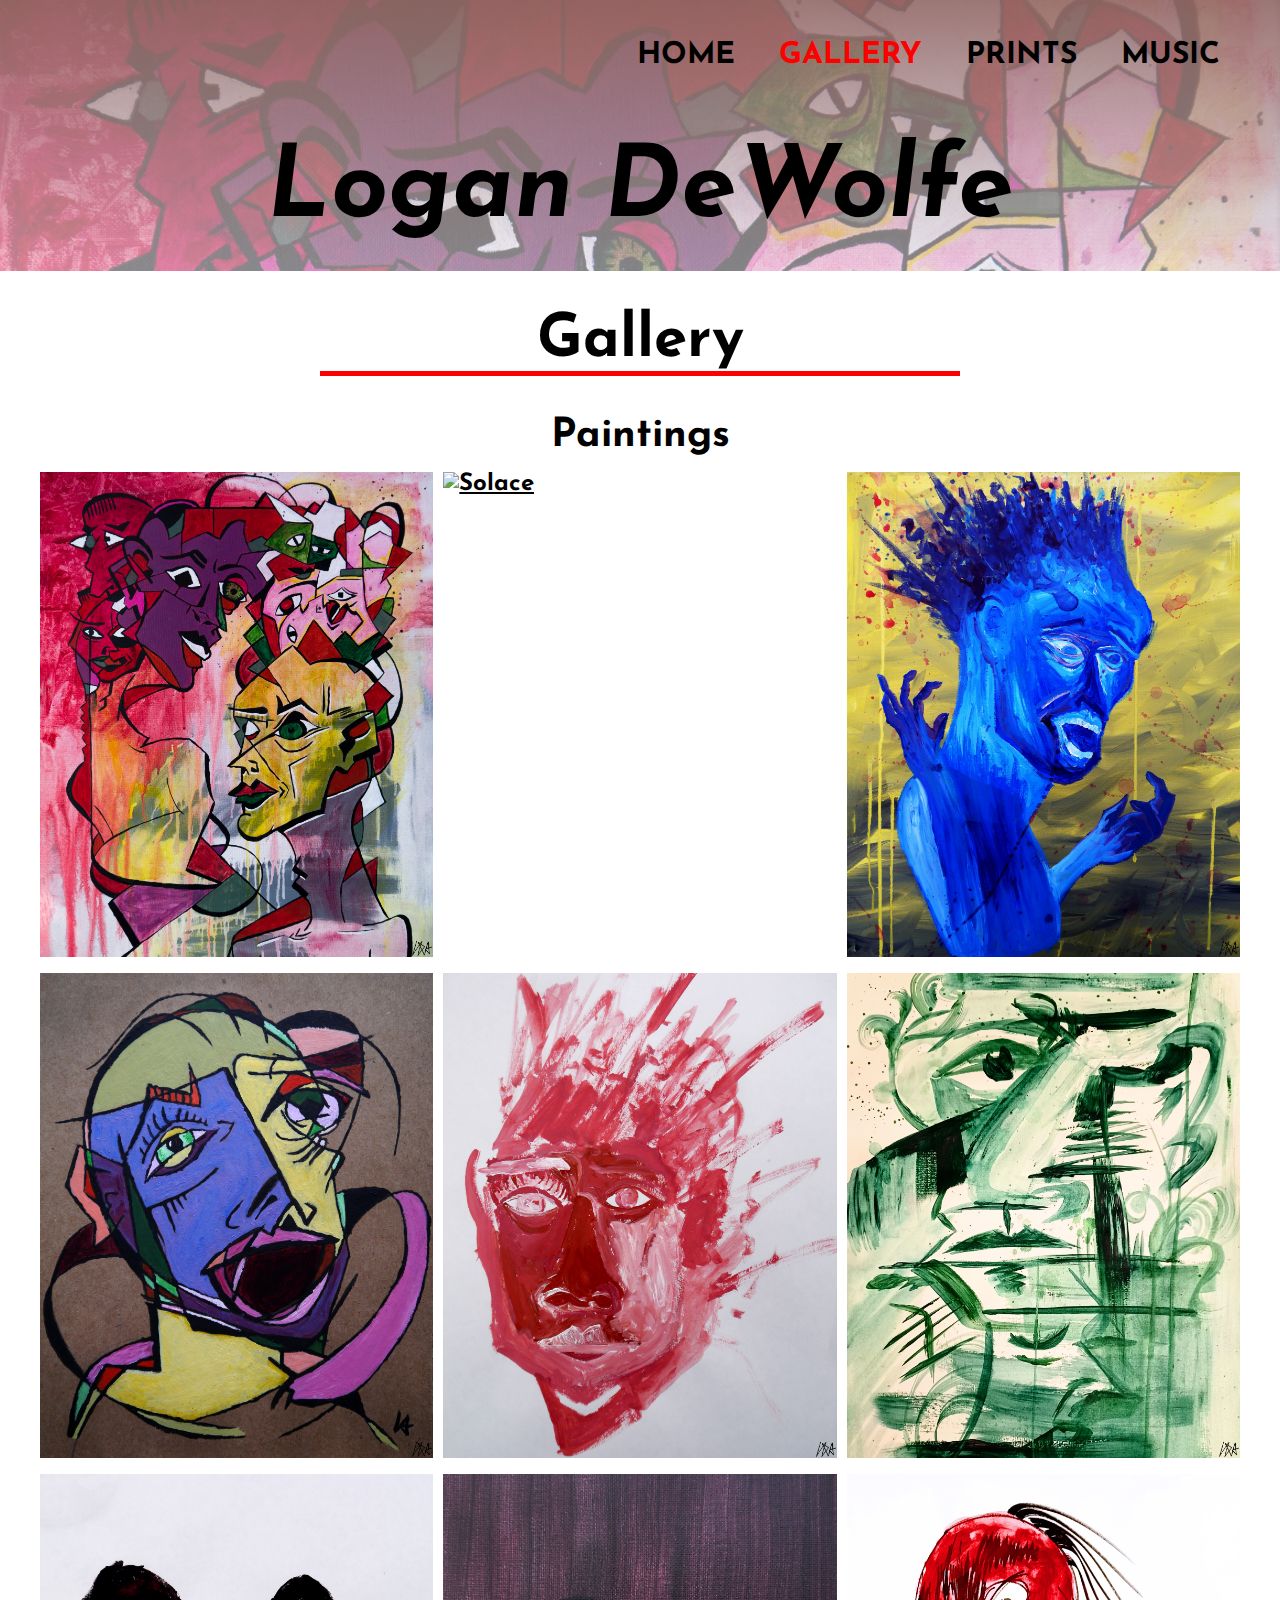
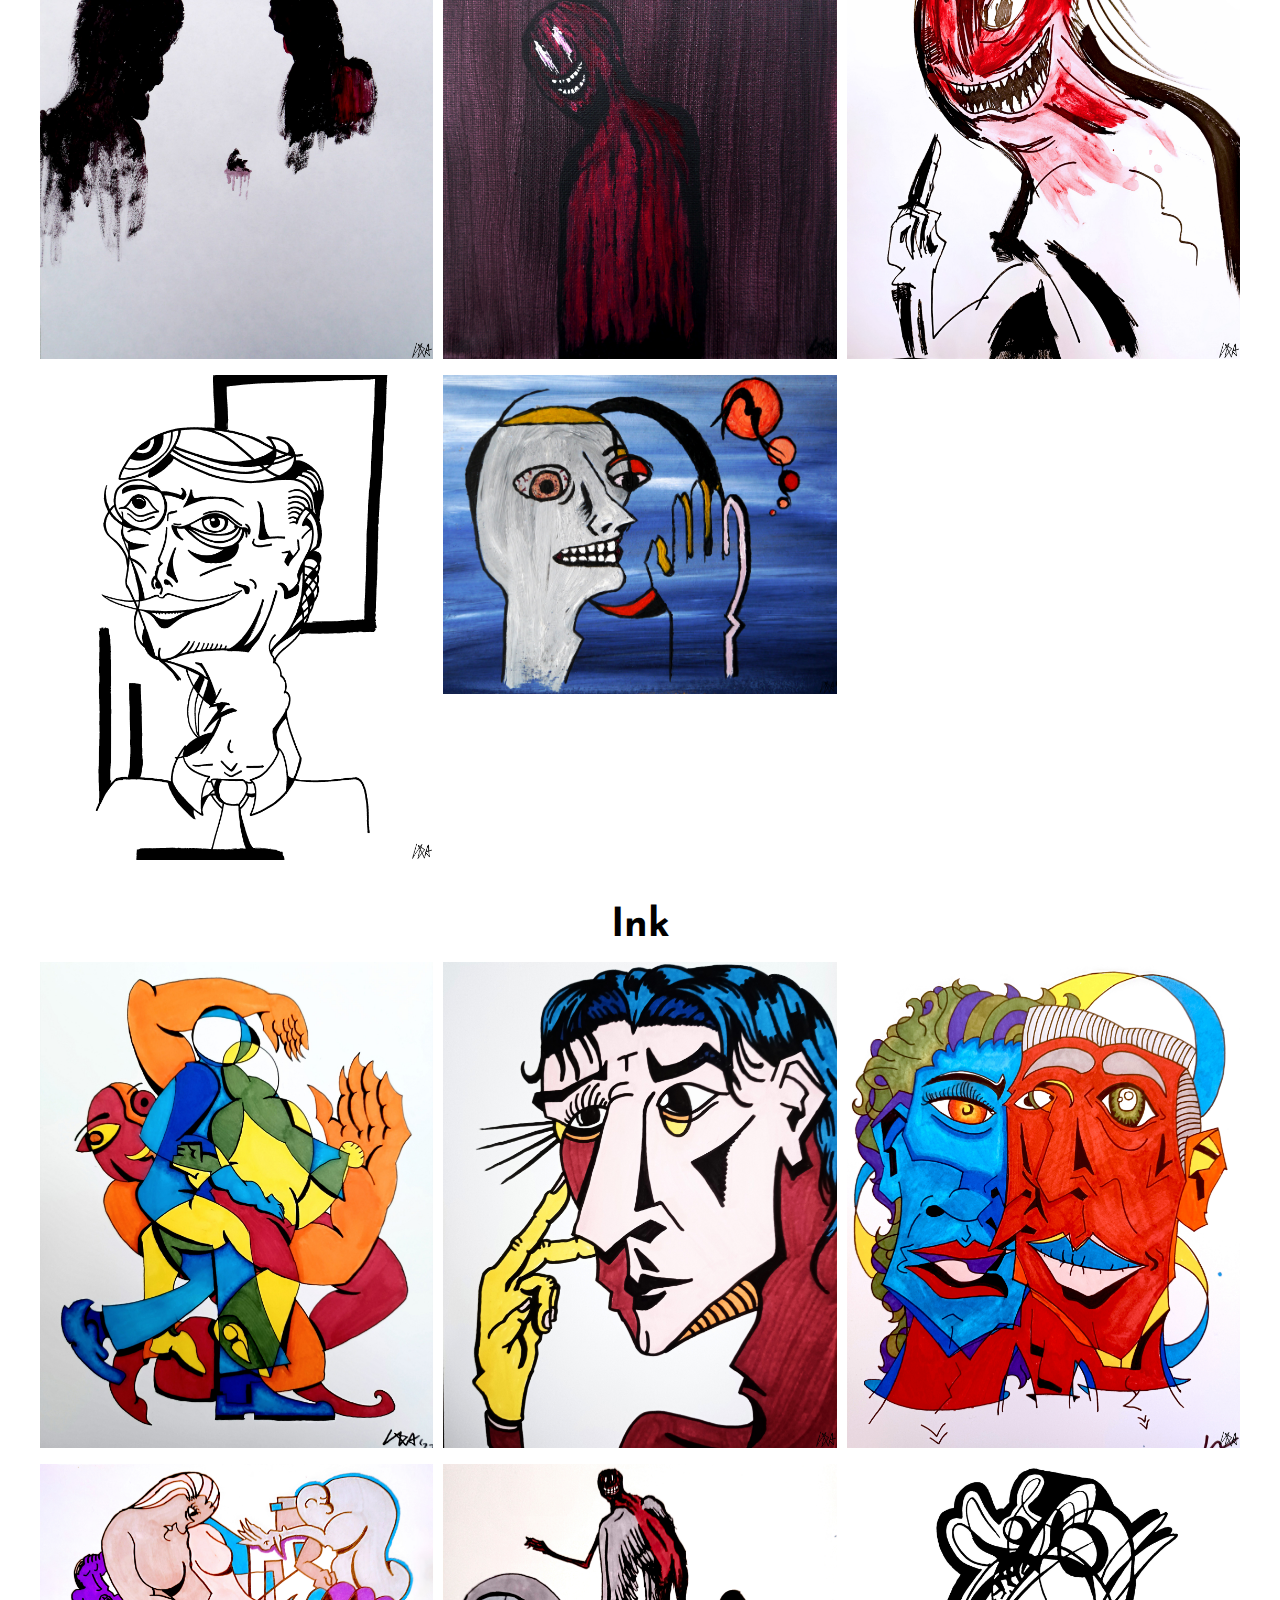
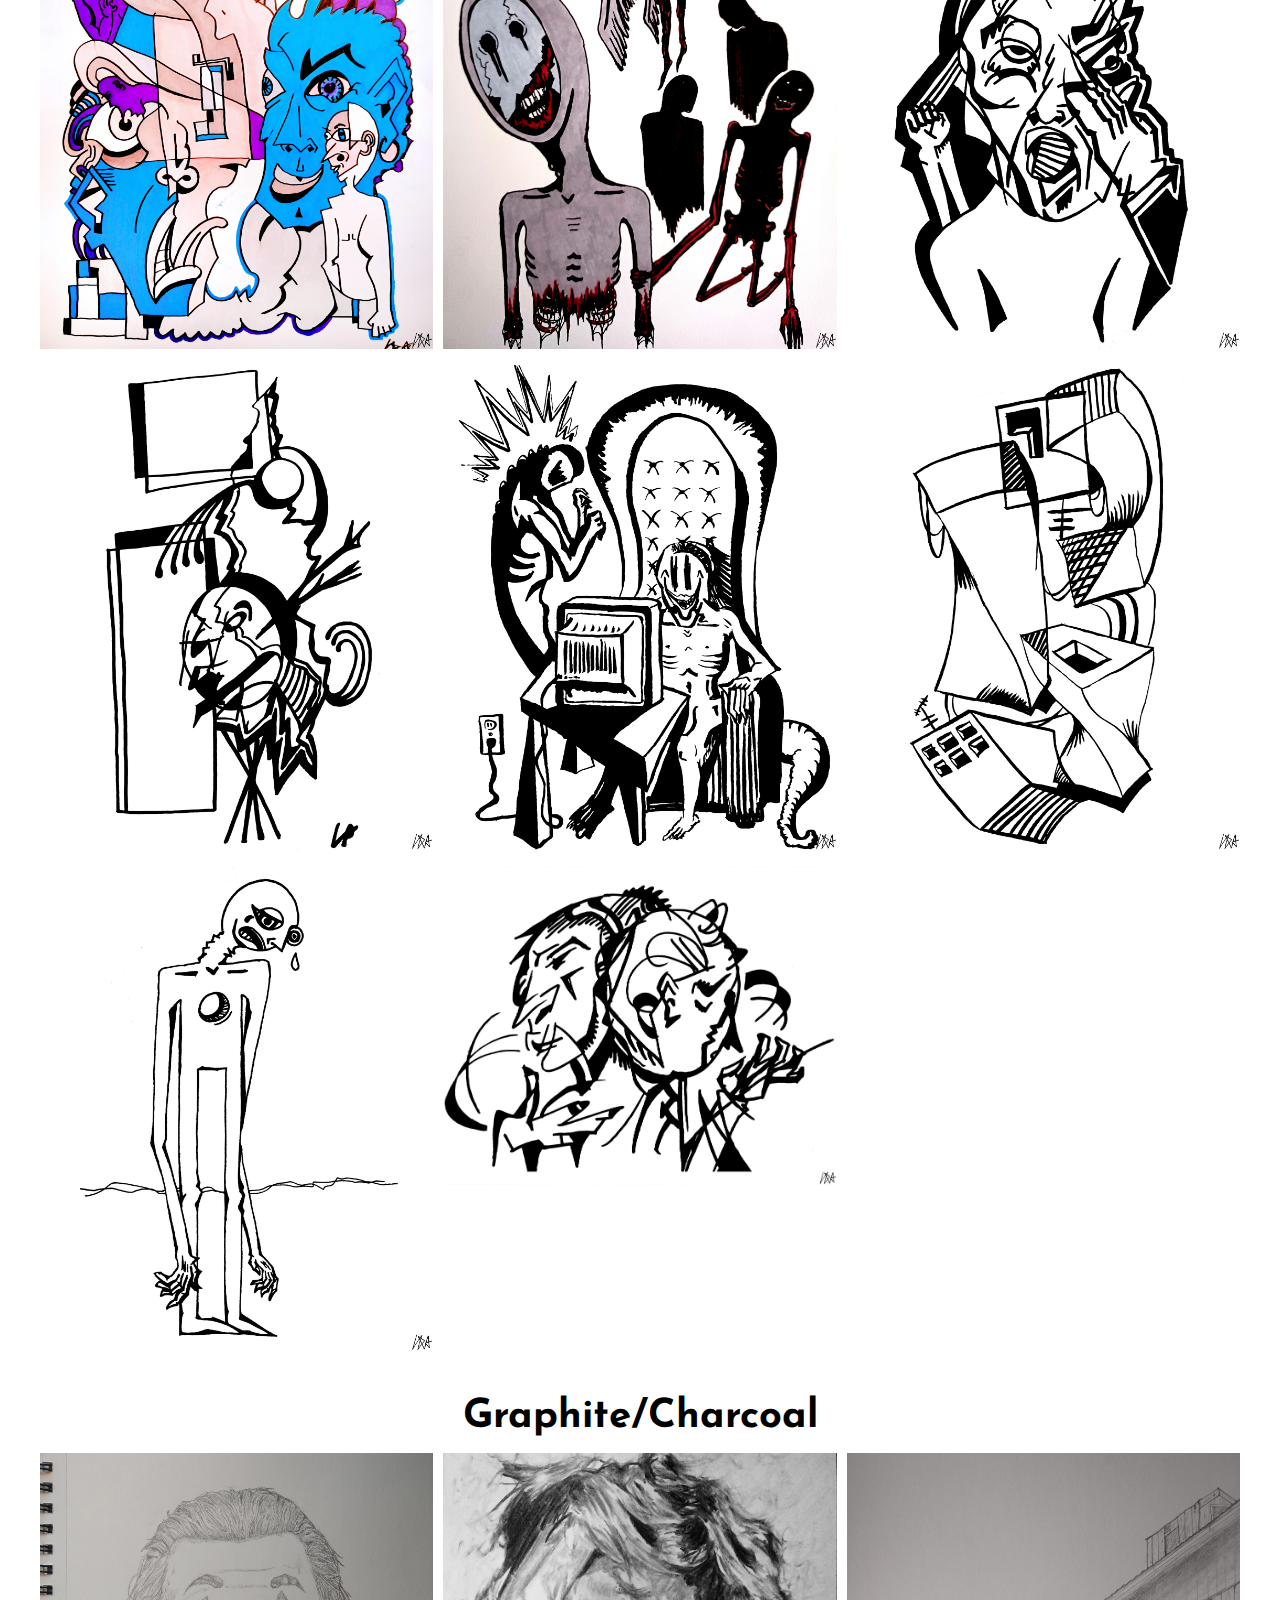
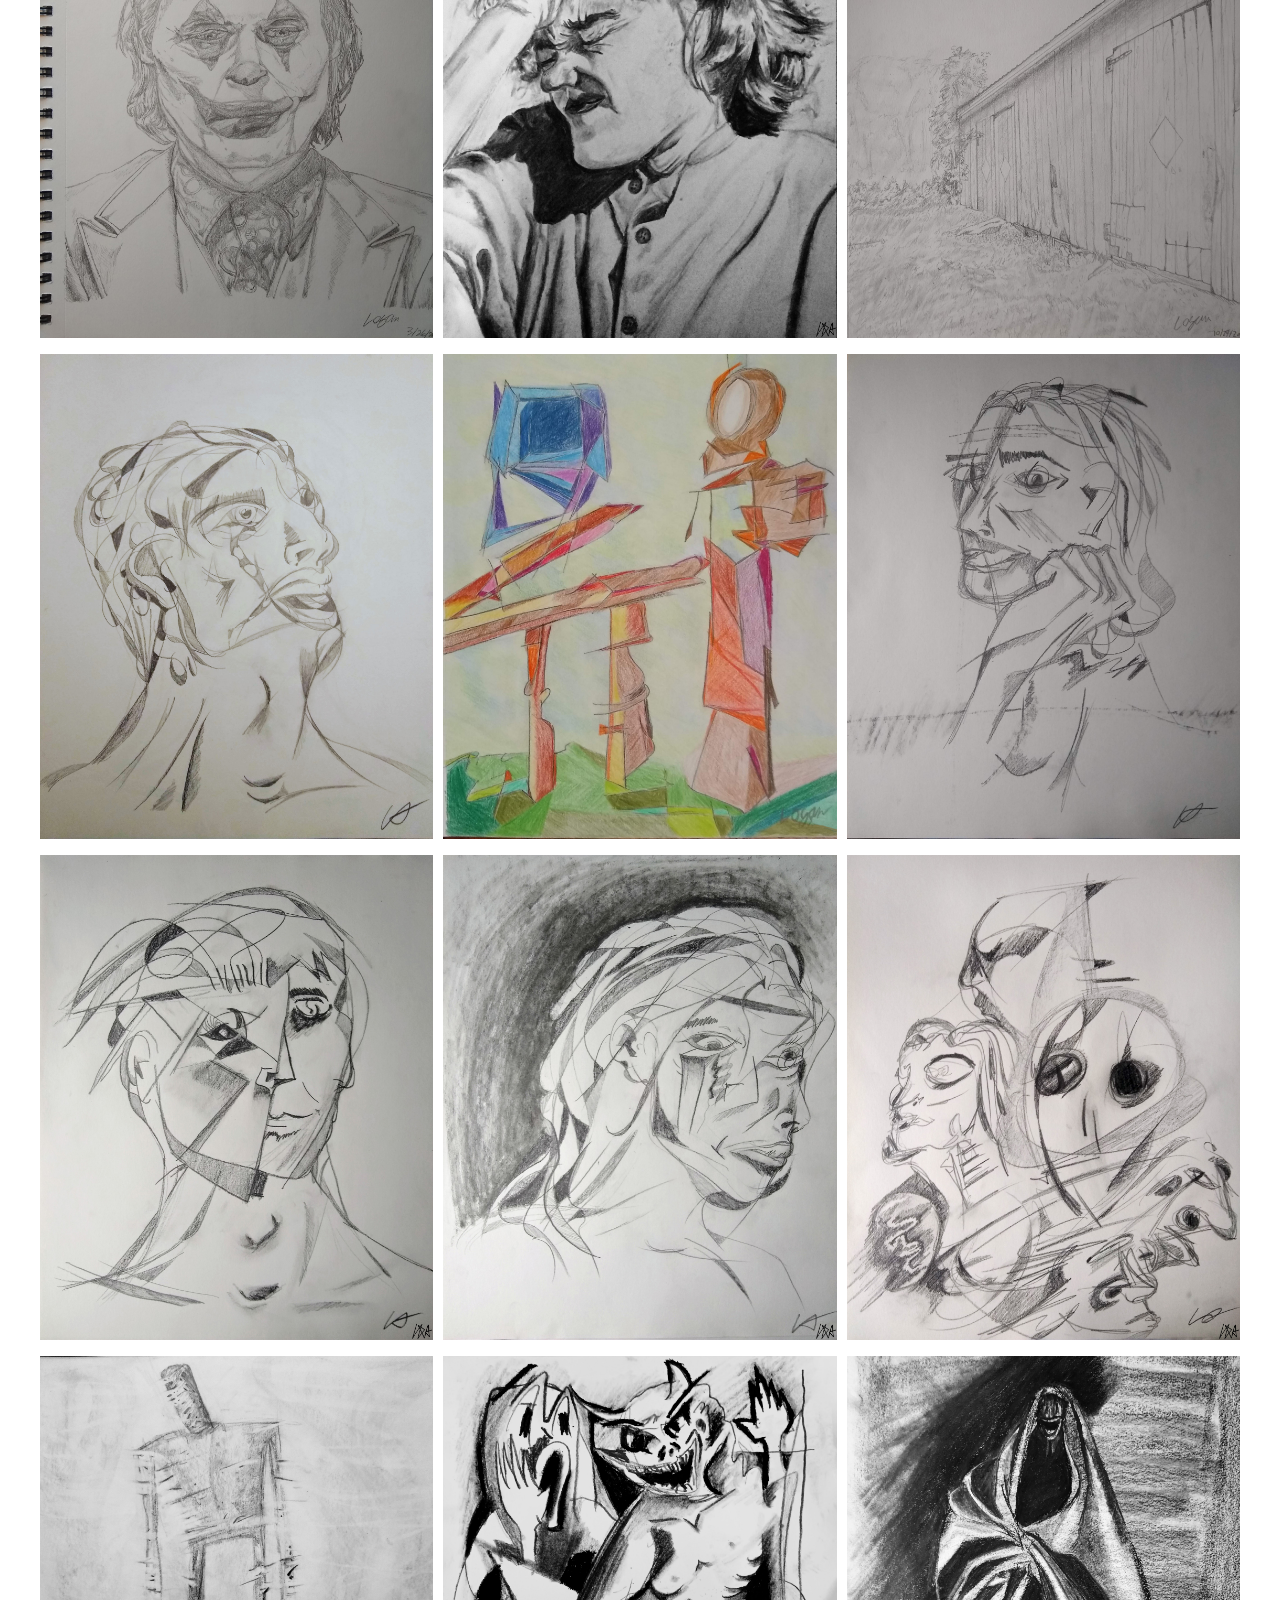
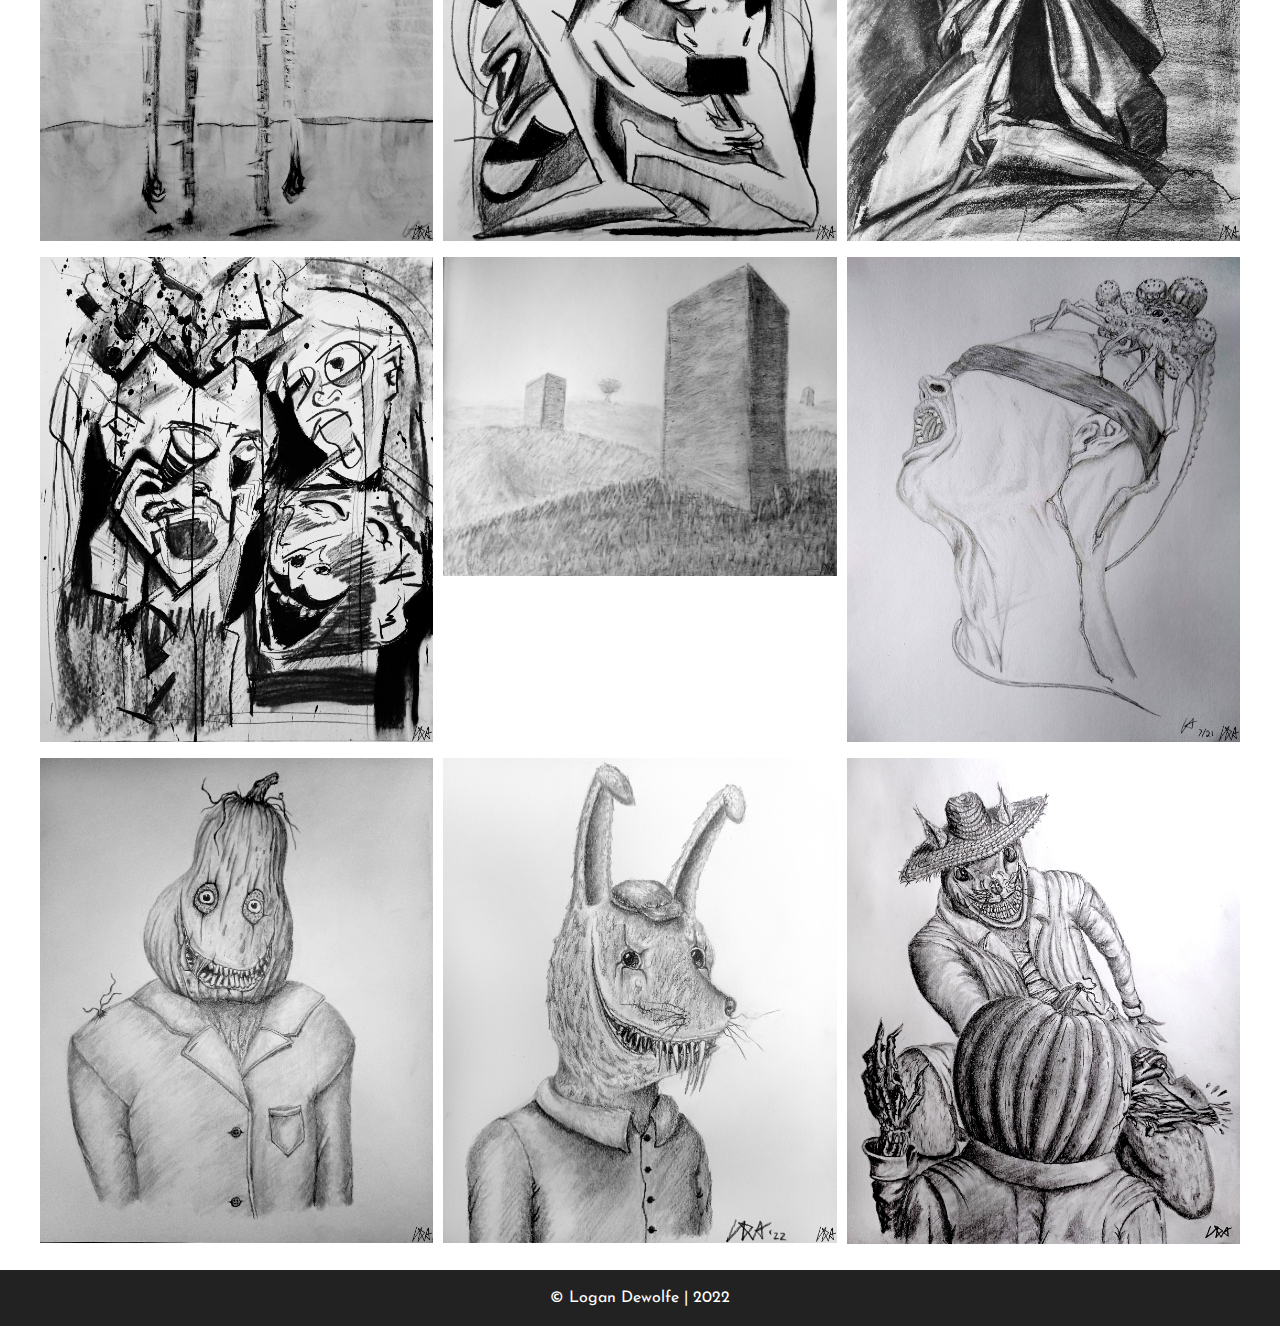
==== commit 3382c2cd: "Fixed Filename Syntax Errors" ====
--- a/gallery.html
+++ b/gallery.html
@@ -89,24 +89,24 @@
 
       <div class="container1">
         <a href="#img5" class="imga" id="img5a">
-          <img src="images/Gallery/Paintings/LeftOvers.jpg" alt="Left Overs" class="images">
+          <img src="images/Gallery/Paintings/Leftovers.jpg" alt="Left Overs" class="images">
         </a>
       </div>
 
       <a href="#img5a" class="lightbox" id="img5">
-        <span style="background-image: url('images/Gallery/Paintings/LeftOvers.jpg')"></span>
+        <span style="background-image: url('images/Gallery/Paintings/Leftovers.jpg')"></span>
         <p class="disc">Left Overs</p>
       </a>
 
 
       <div class="container1">
         <a href="#img6" class="imga" id="img6a">
-          <img src="images/Gallery/Paintings/LakesideSunSetAndMan.jpg" alt="Lakeside Sunset And Man" class="images">
+          <img src="images/Gallery/Paintings/LakesideSunsetAndMan.jpg" alt="Lakeside Sunset And Man" class="images">
         </a>
       </div>
 
       <a href="#img6a" class="lightbox" id="img6">
-        <span style="background-image: url('images/Gallery/Paintings/LakesideSunSetAndMan.jpg')"></span>
+        <span style="background-image: url('images/Gallery/Paintings/LakesideSunsetAndMan.jpg')"></span>
         <p class="disc">Lakeside Sun Set And Man</p>
       </a>
 
--- a/css/style.css
+++ b/css/style.css
@@ -204,6 +204,10 @@
   width: 100%;
 }
 
+.imga{
+  padding: 0;
+}
+
 .images{
   max-width:100%;
   margin: 0 auto;
@@ -259,6 +263,51 @@
 }
 
 
+/* LightBox Styles */
+
+.lightbox {
+  /* Default to hidden */
+  display: none;
+
+  /* Overlay entire screen */
+  position: fixed;
+  z-index: 999;
+  top: 0;
+  left: 0;
+  right: 0;
+  bottom: 0;
+  text-decoration: none;
+  color: red;
+
+  /* A bit of padding around image */
+  padding: 1em;
+
+  /* Translucent background */
+  background: rgba(0, 0, 0, 0.9);
+}
+
+/* Unhide the lightbox when it's the target */
+.lightbox:target {
+  display: block;
+}
+
+.lightbox span {
+  /* Full width and height */
+  display: block;
+  width: 100%;
+  height: 95%;
+
+  /* Size and position background image */
+  background-position: center;
+  background-repeat: no-repeat;
+  background-size: contain;
+}
+
+.disc{
+  text-decoration: none;
+  cursor: default;
+}
+
 /* Mobile Styles */
 @media(max-width:930px) {
 
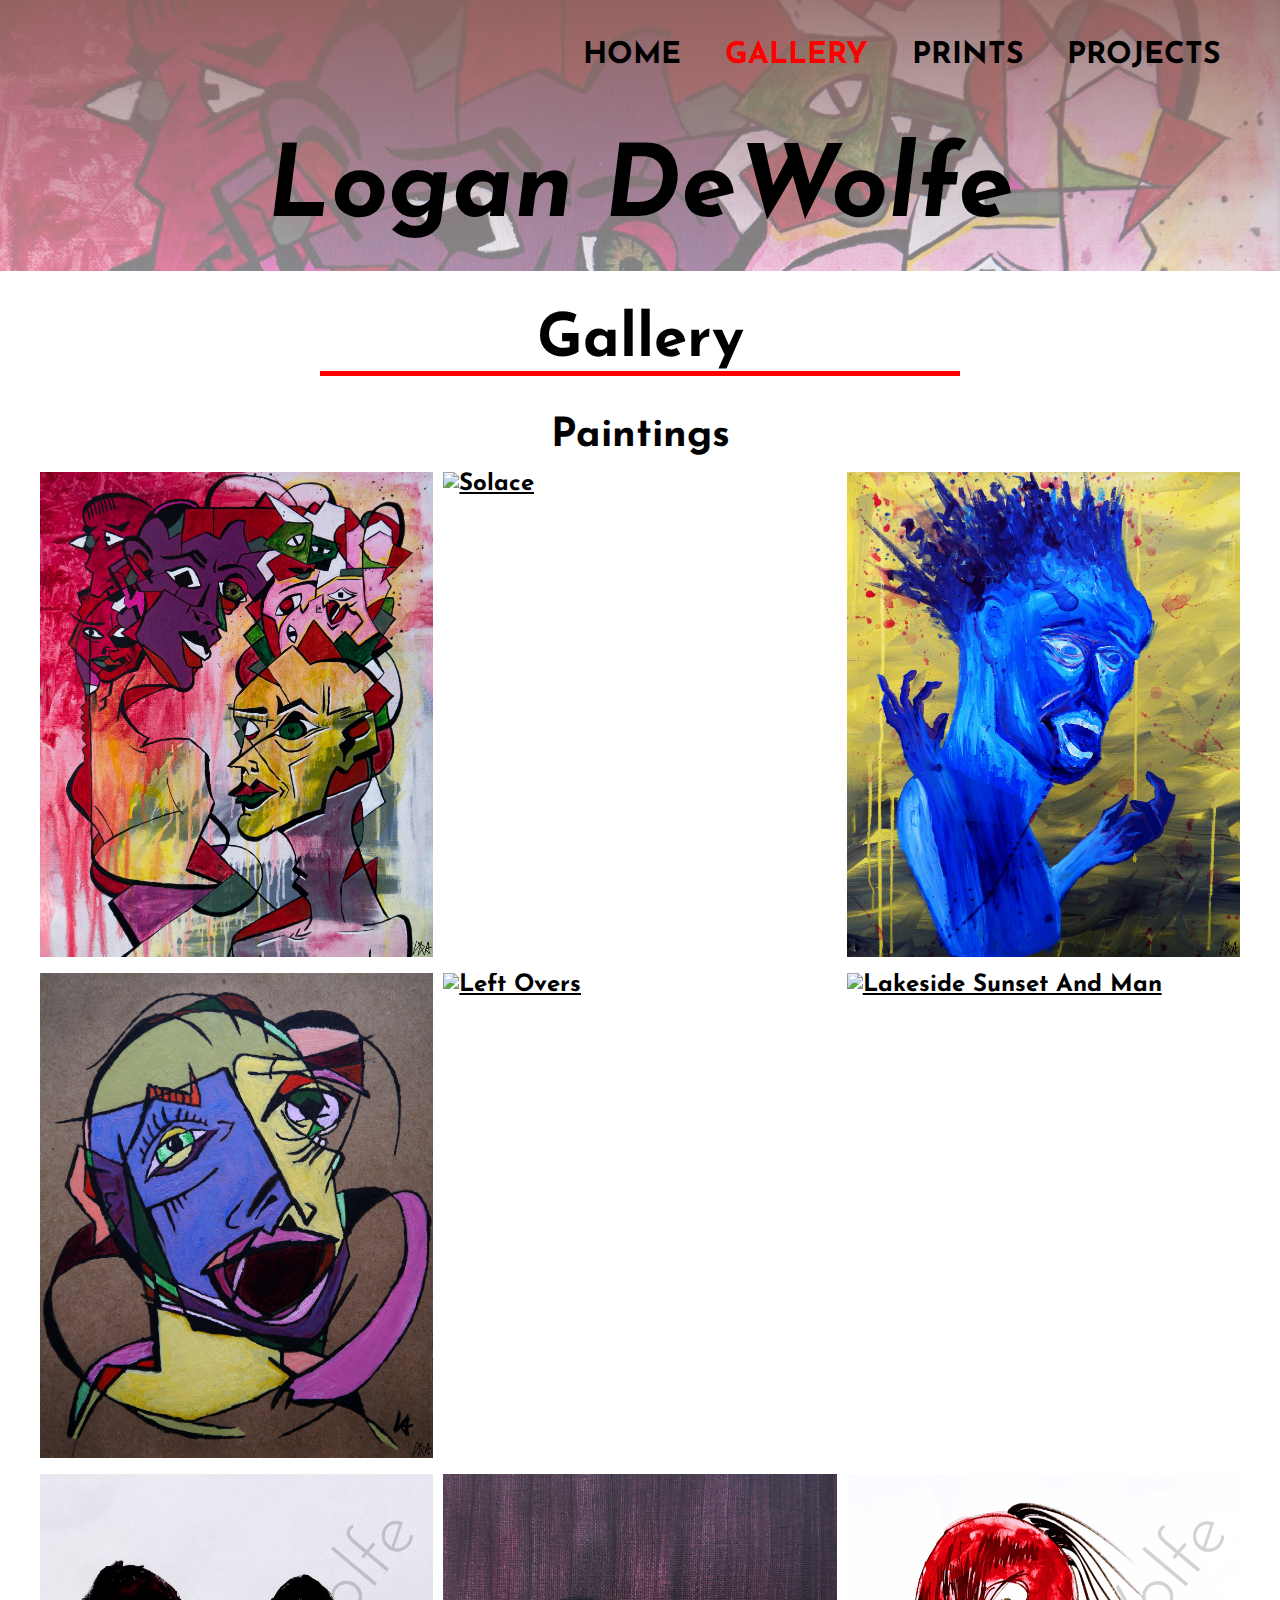
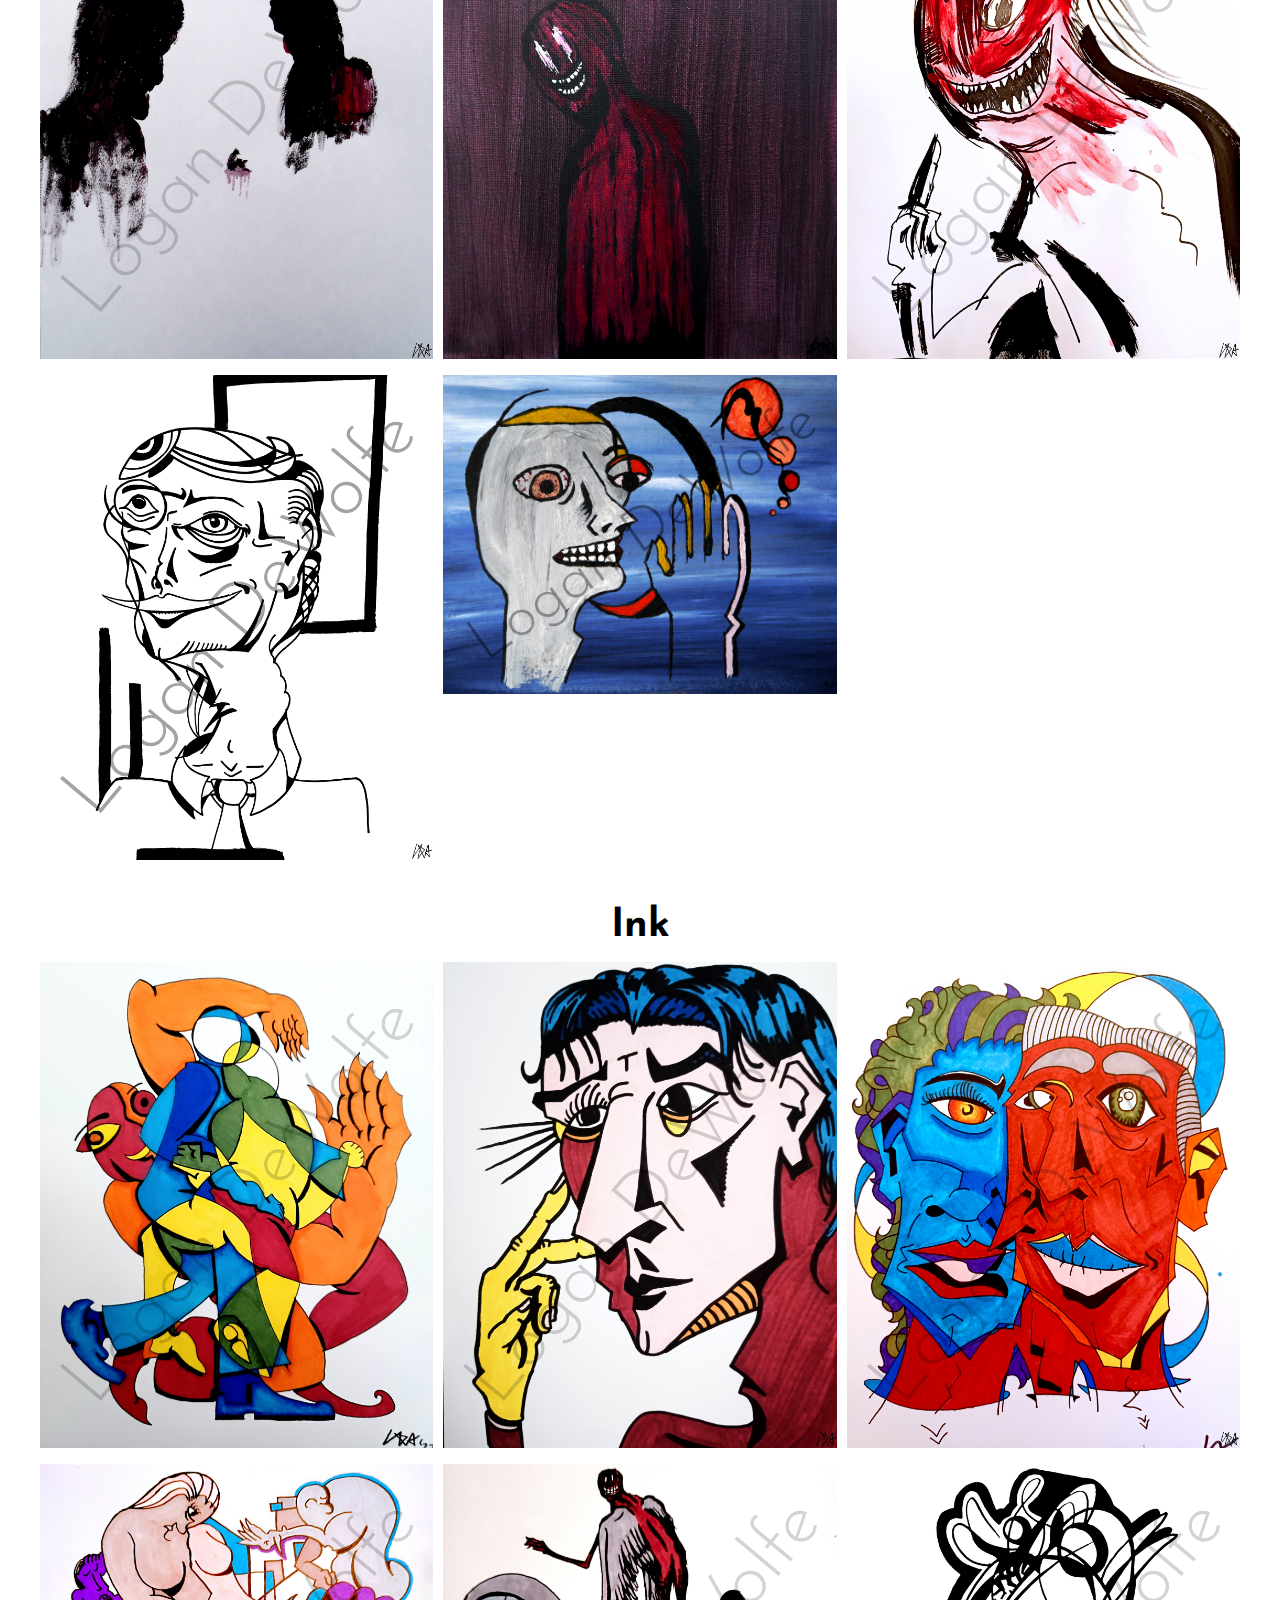
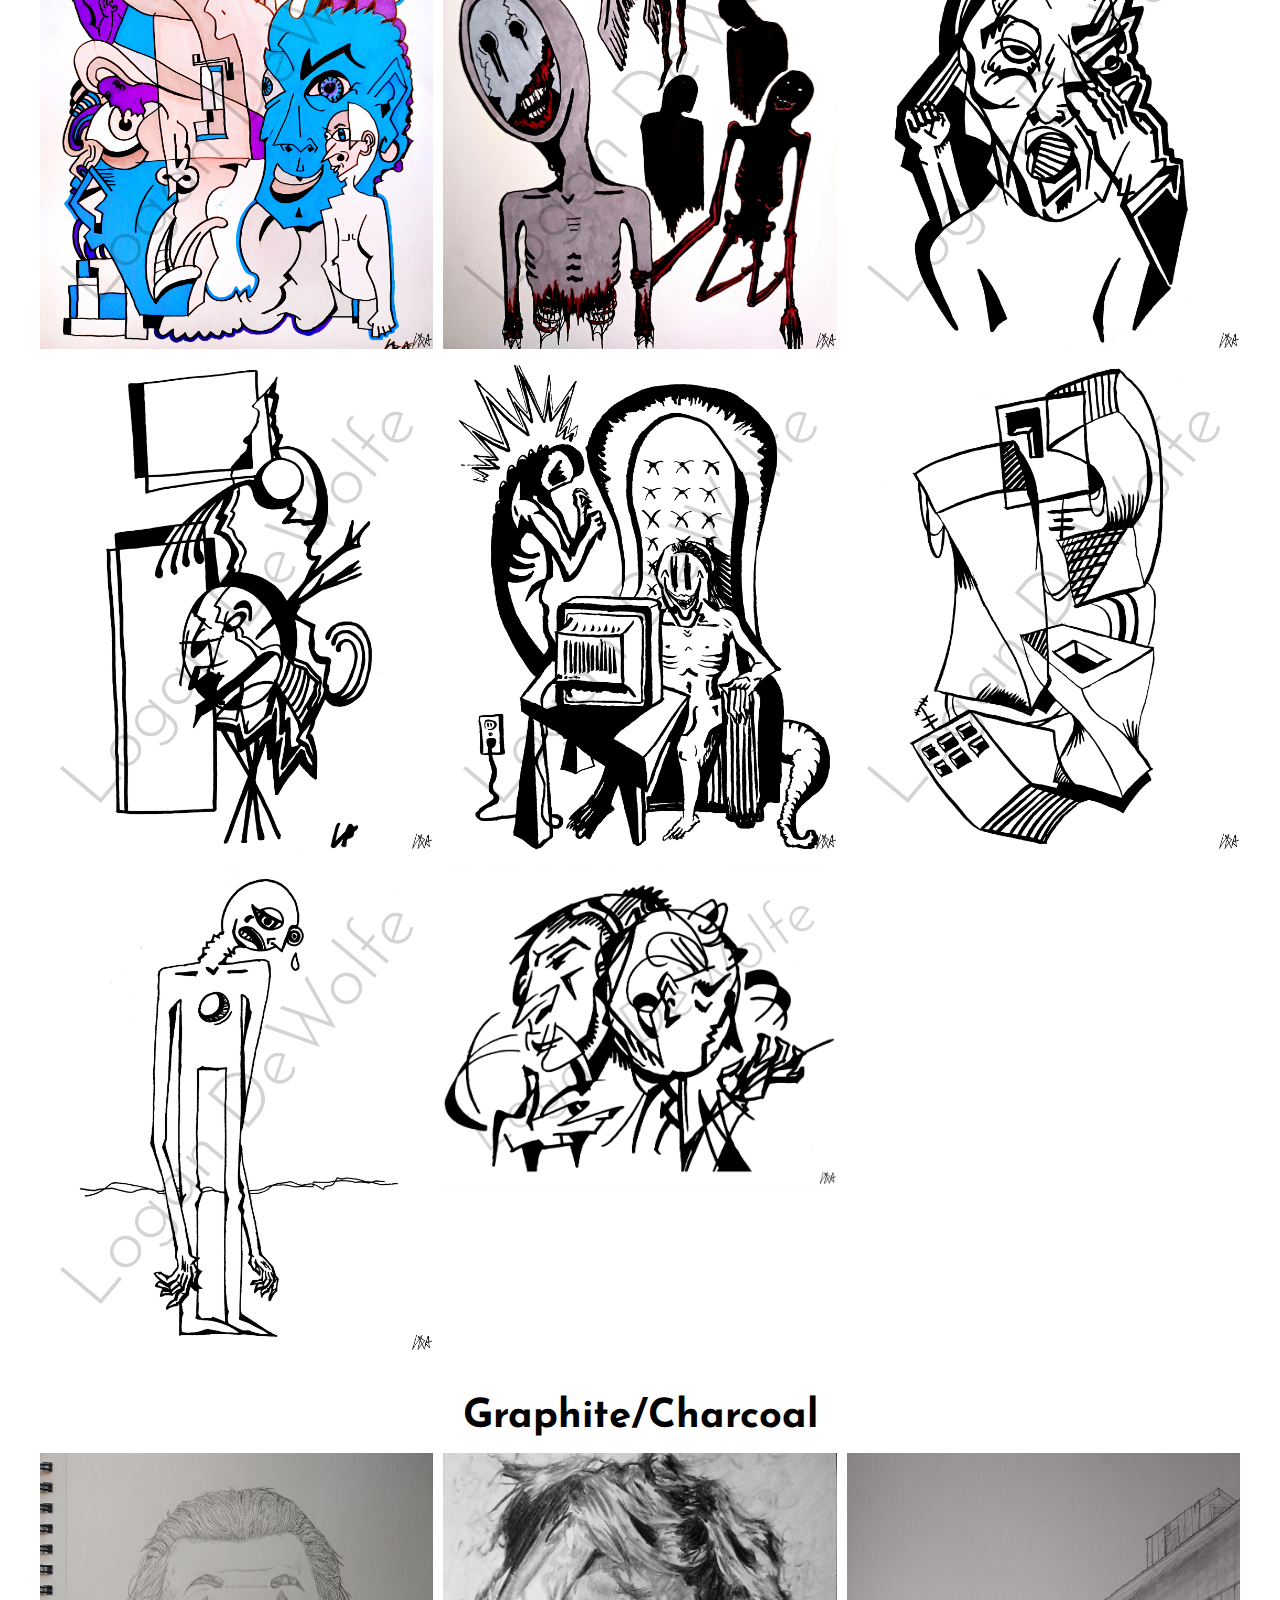
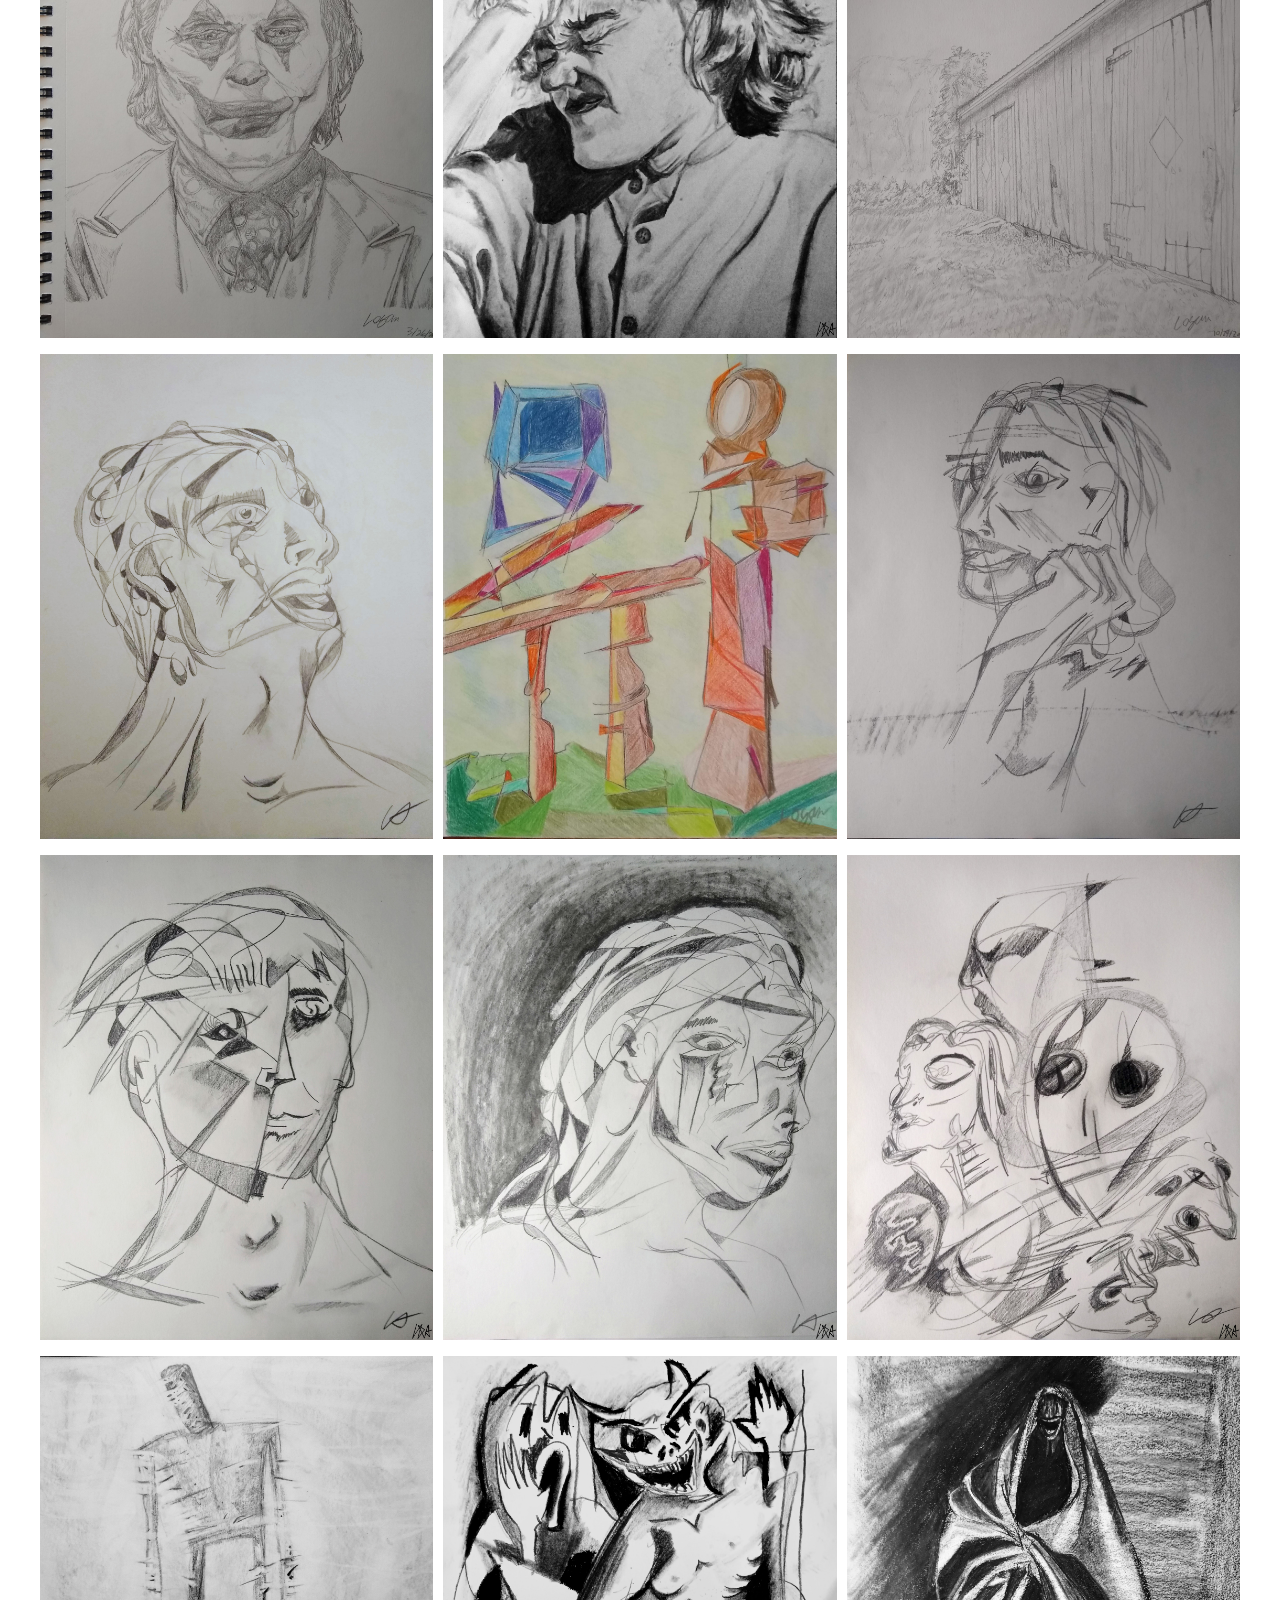
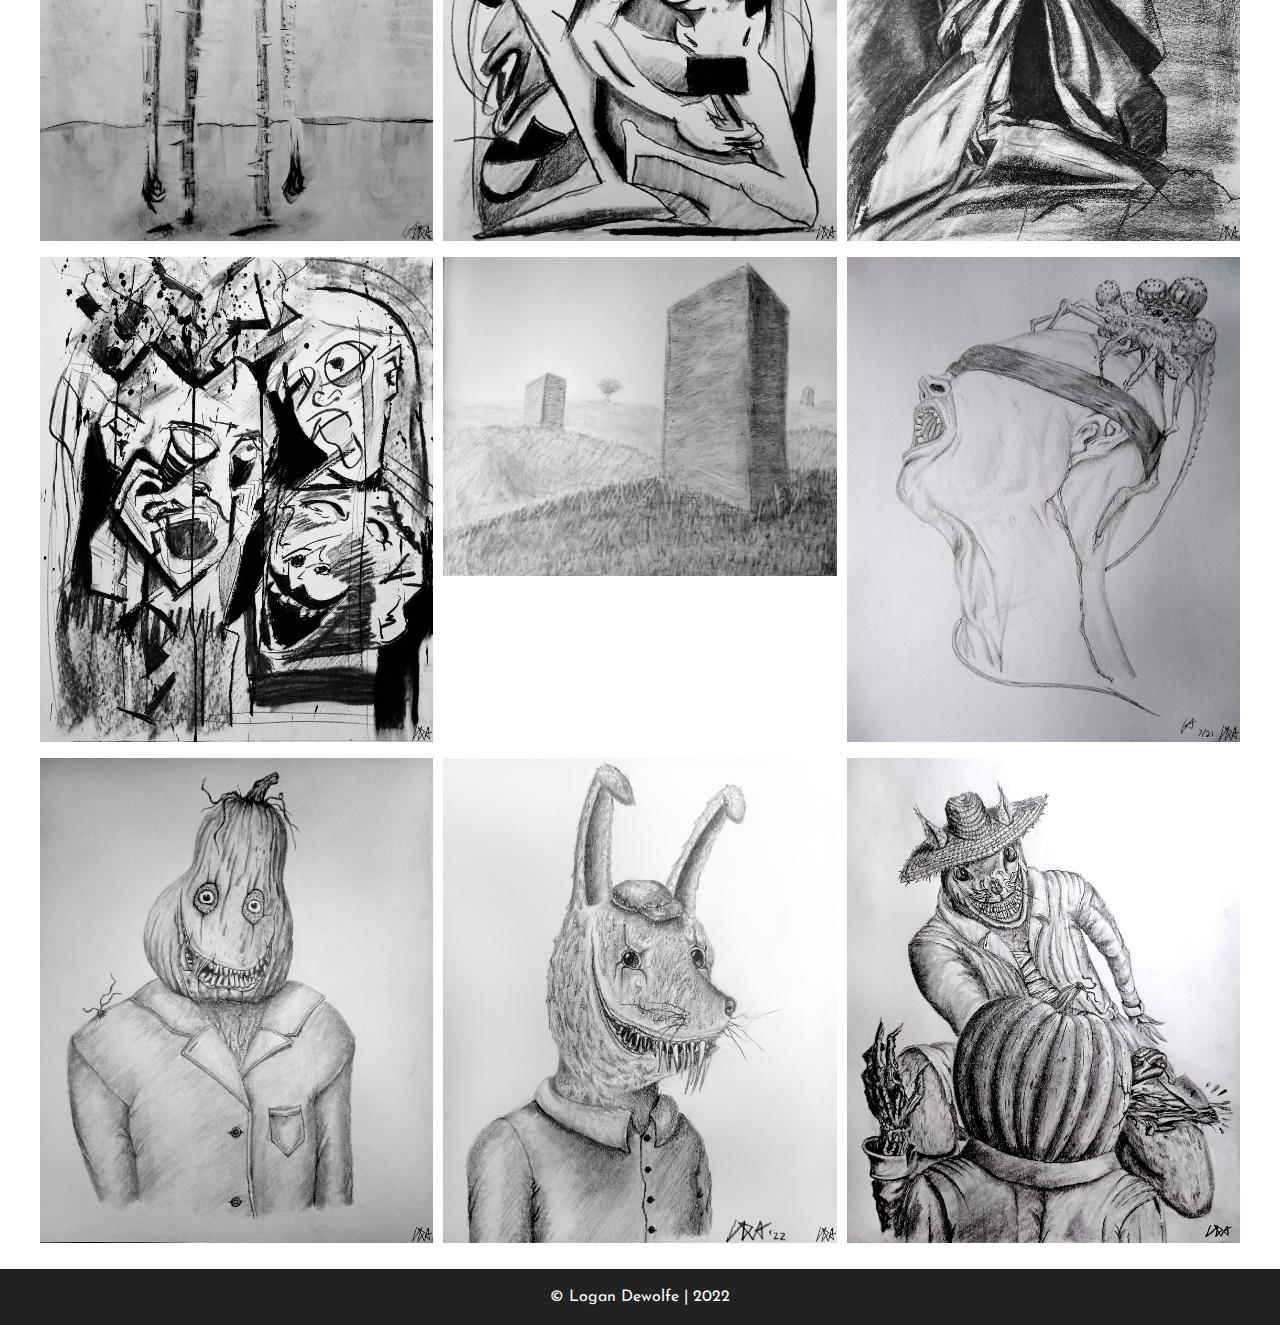
==== commit e87dde0a: "Updated "Projects" Page to Replace "Music" Page" ====
--- a/gallery.html
+++ b/gallery.html
@@ -16,7 +16,7 @@
             <a href="index.html">Home</a>
             <a href="gallery.html" class="active">Gallery</a>
             <a href="prints.html">Prints</a>
-            <a href="music.html">Music</a>
+            <a href="projects.html">Projects</a>
           </nav>
         </div>
 
@@ -29,7 +29,7 @@
         <a href="index.html">Home</a>
         <a href="gallery.html" class="active">Gallery</a>
         <a href="prints.html">Prints</a>
-        <a href="music.html">Music</a>
+        <a href="projects.html">Projects</a>
       </nav>
     </div>
 
@@ -89,7 +89,7 @@
 
       <div class="container1">
         <a href="#img5" class="imga" id="img5a">
-          <img src="images/Gallery/Paintings/Leftovers.jpg" alt="Left Overs" class="images">
+          <img src="images/Gallery/Paintings/LeftOvers.jpg" alt="Left Overs" class="images">
         </a>
       </div>
 
@@ -101,12 +101,12 @@
 
       <div class="container1">
         <a href="#img6" class="imga" id="img6a">
-          <img src="images/Gallery/Paintings/LakesideSunsetAndMan.jpg" alt="Lakeside Sunset And Man" class="images">
+          <img src="images/Gallery/Paintings/LakesideSunSetAndMan.jpg" alt="Lakeside Sunset And Man" class="images">
         </a>
       </div>
 
       <a href="#img6a" class="lightbox" id="img6">
-        <span style="background-image: url('images/Gallery/Paintings/LakesideSunsetAndMan.jpg')"></span>
+        <span style="background-image: url('images/Gallery/Paintings/LakesideSunSetAndMan.jpg')"></span>
         <p class="disc">Lakeside Sun Set And Man</p>
       </a>
 
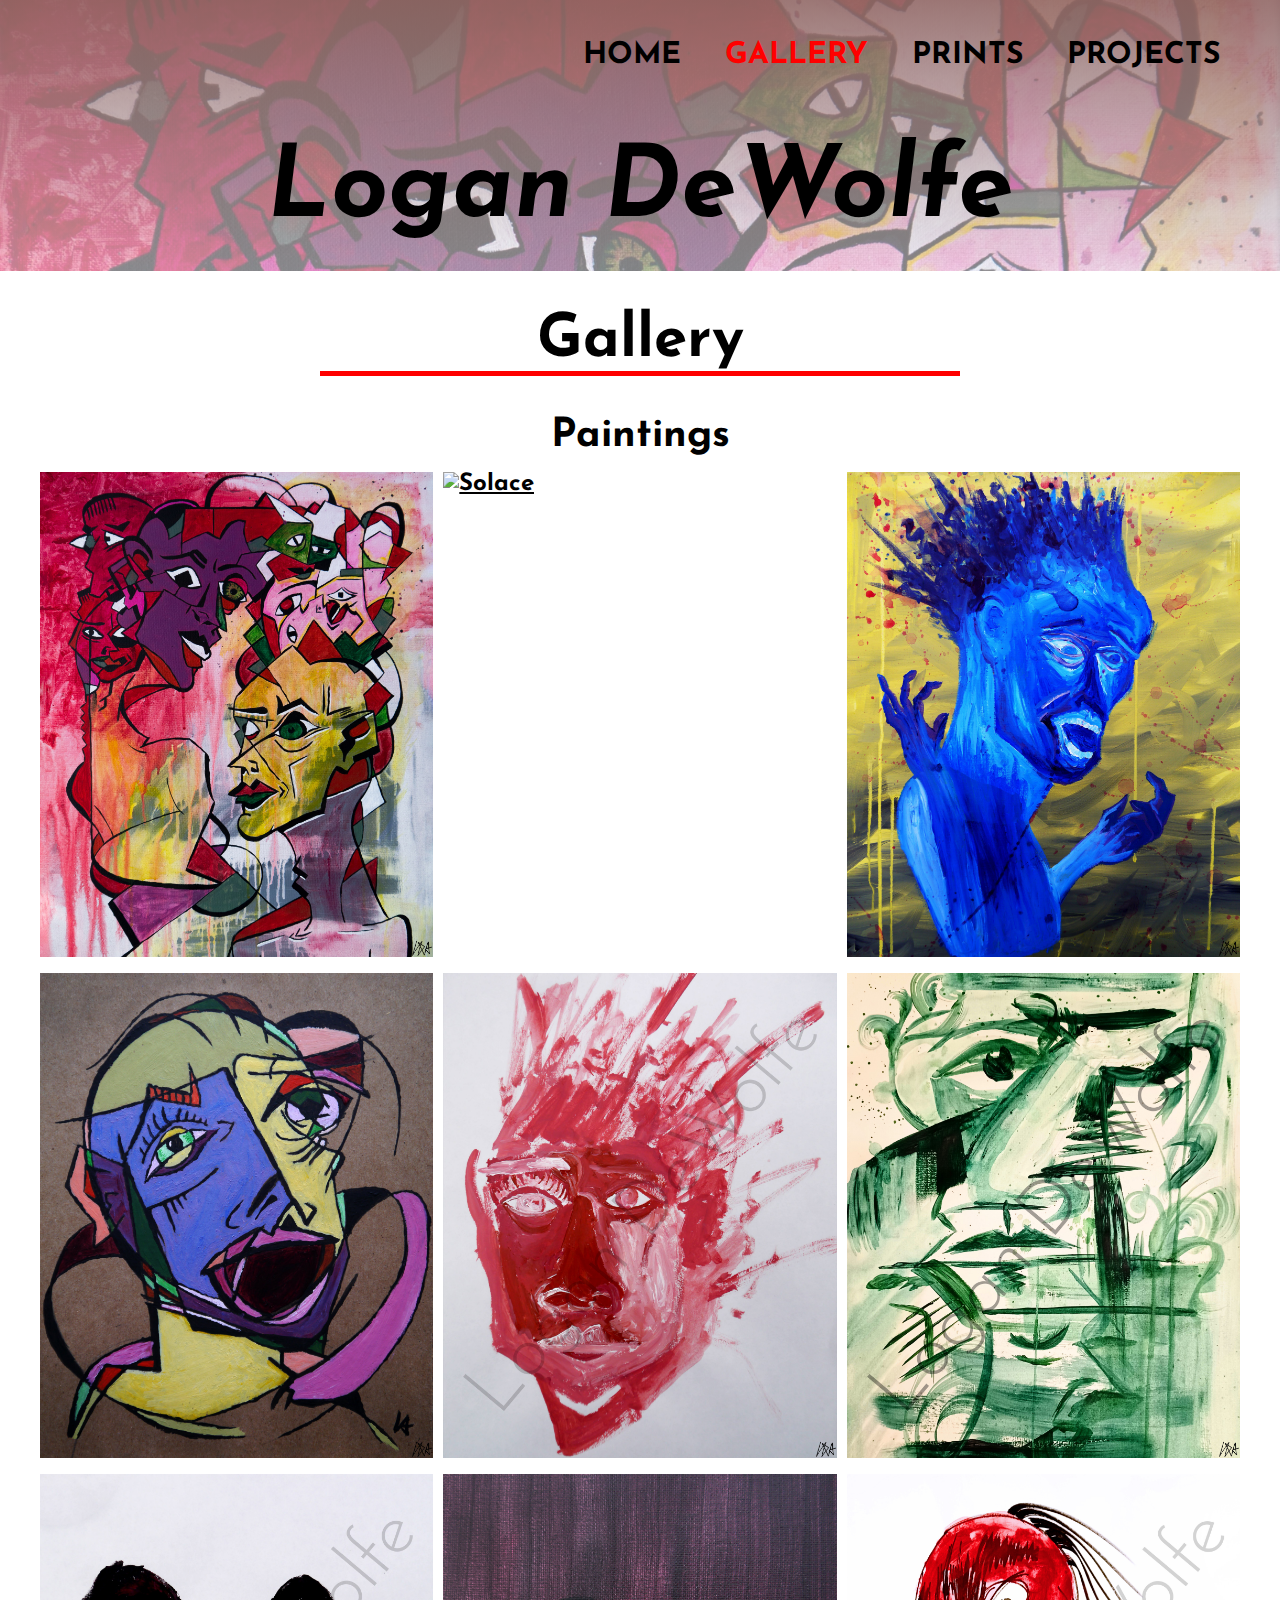
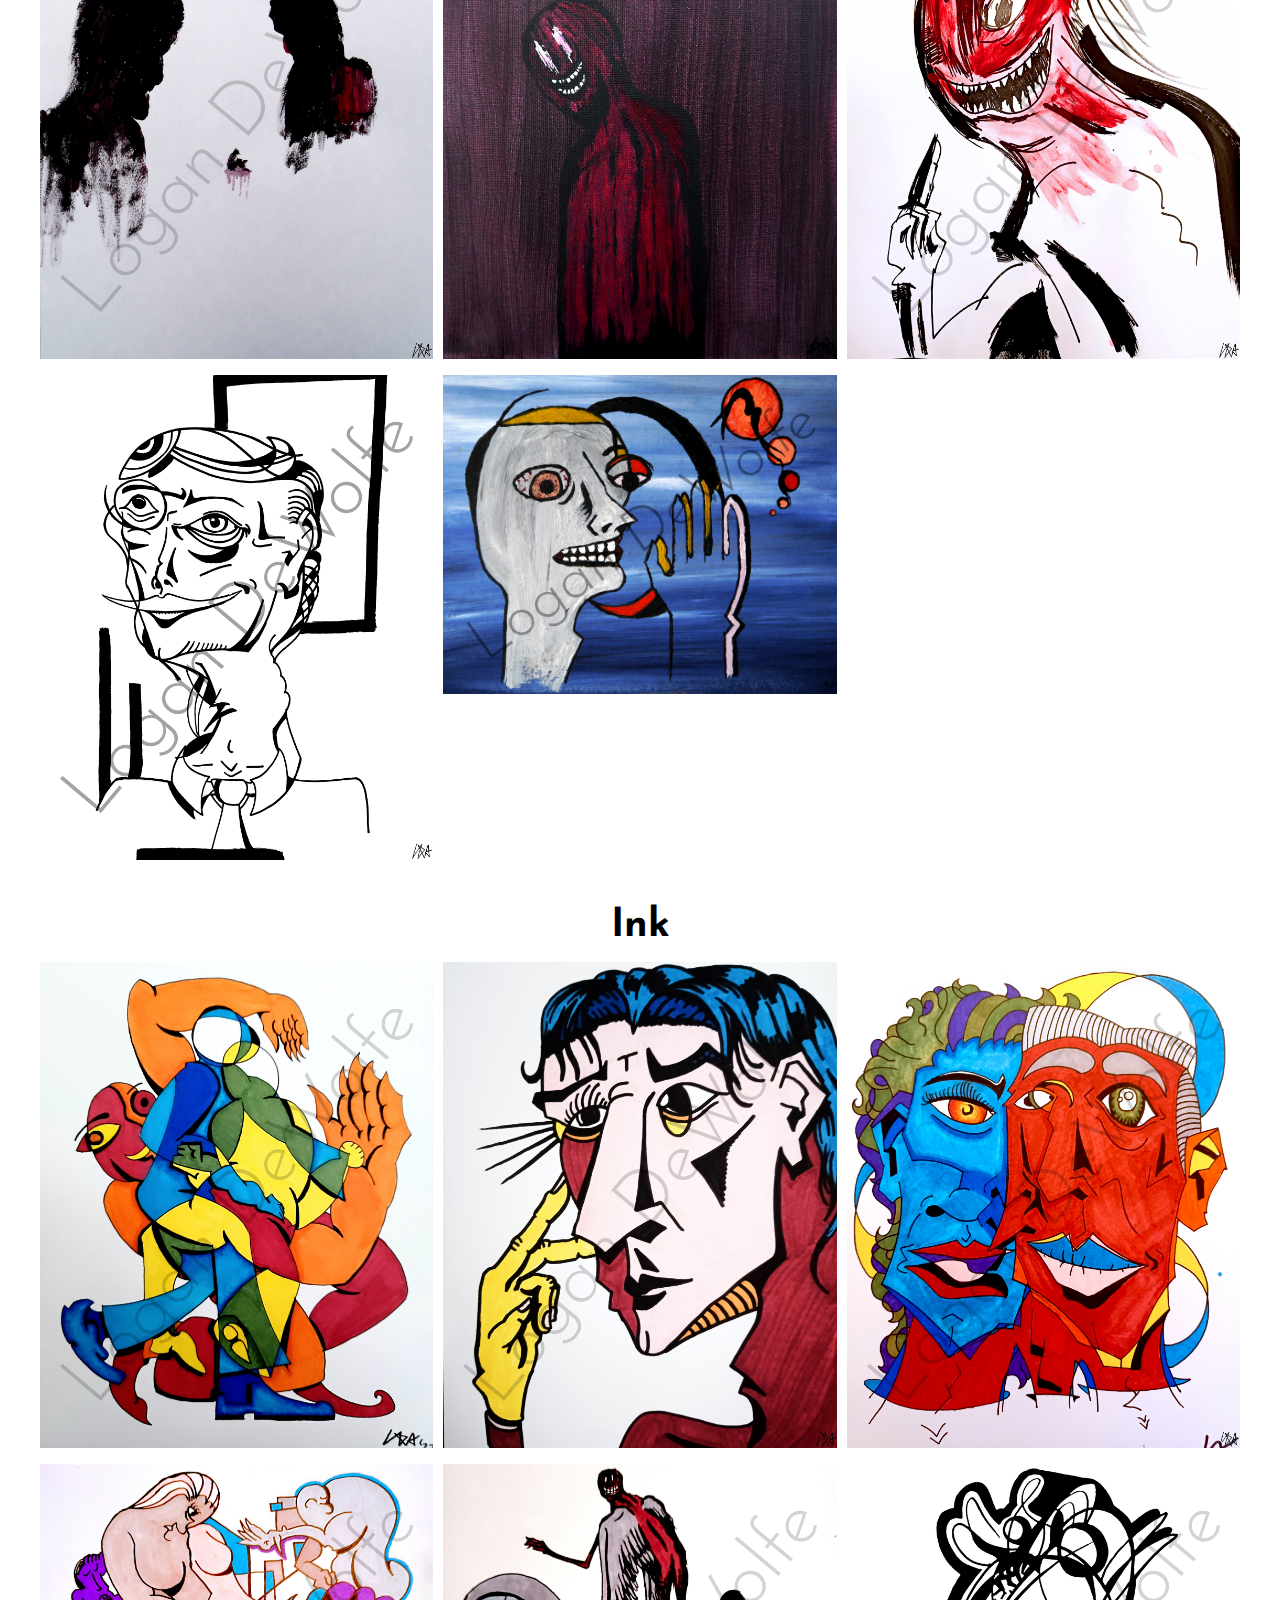
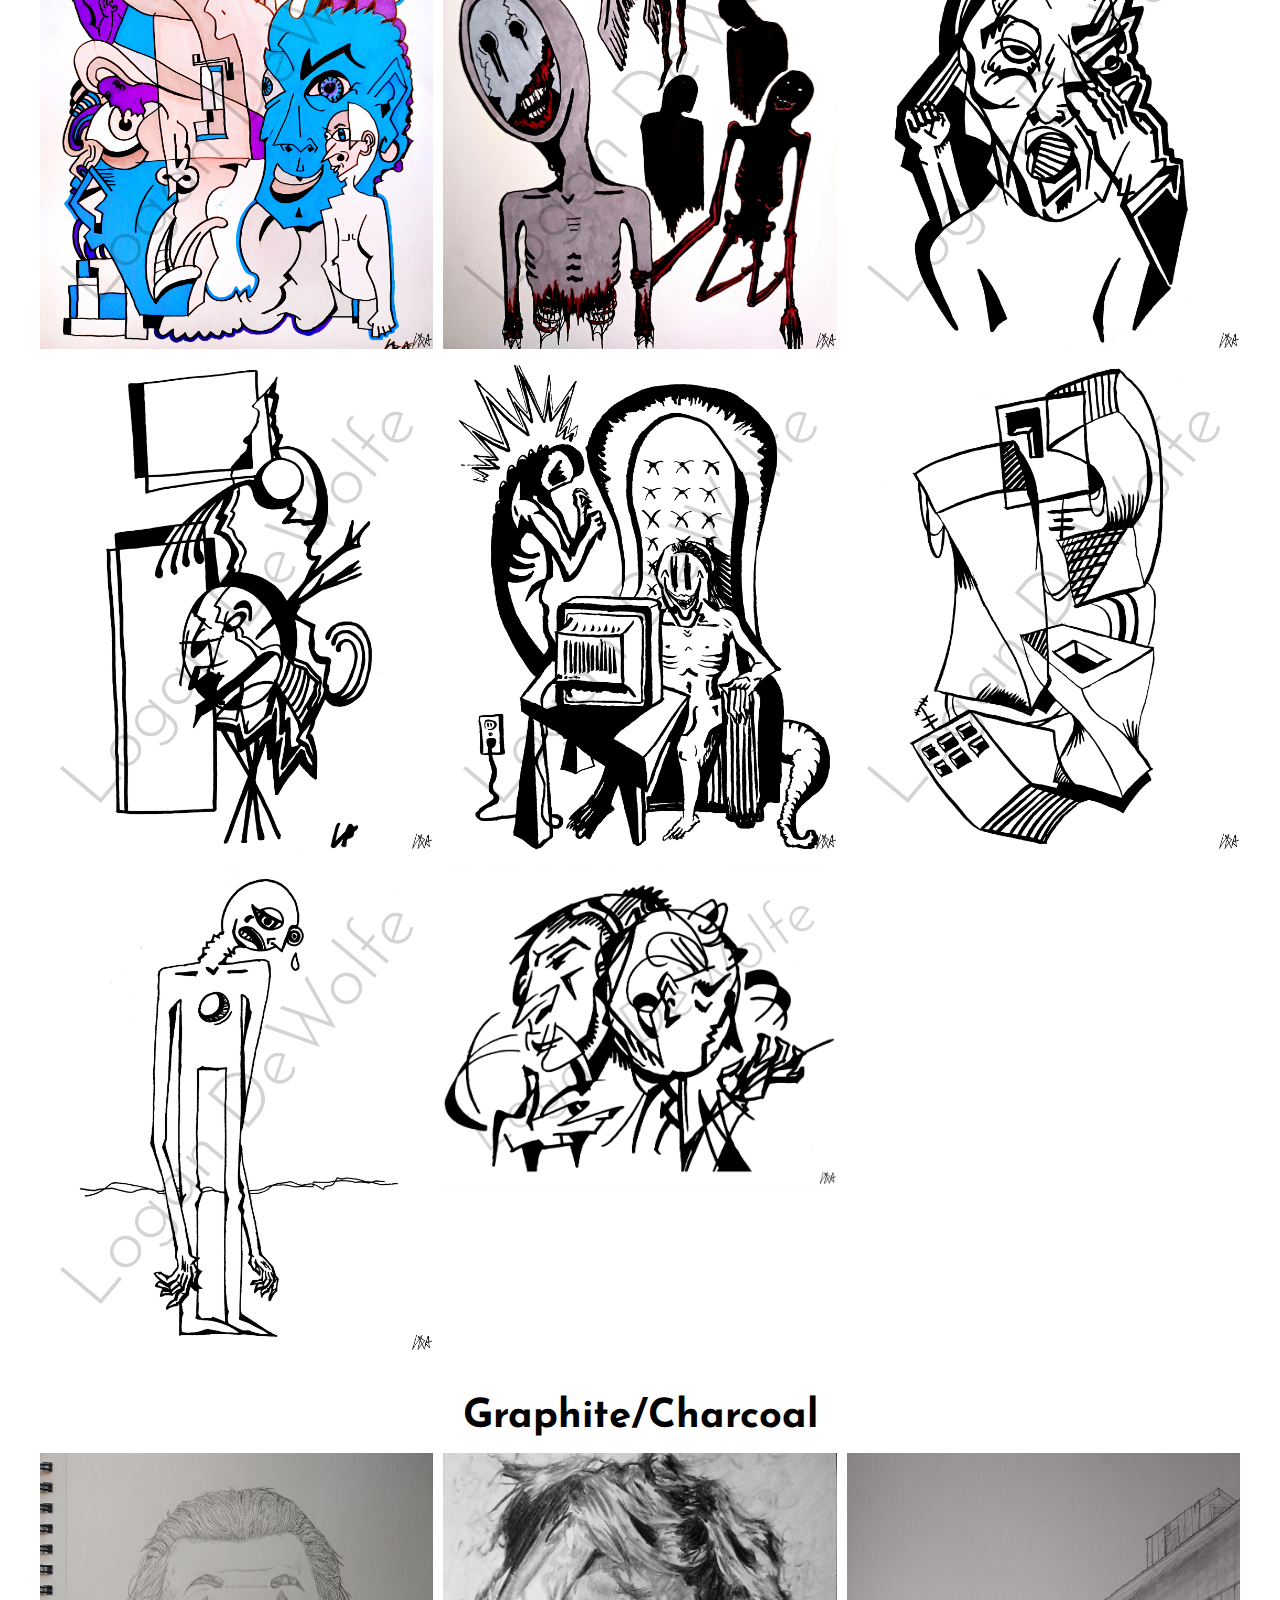
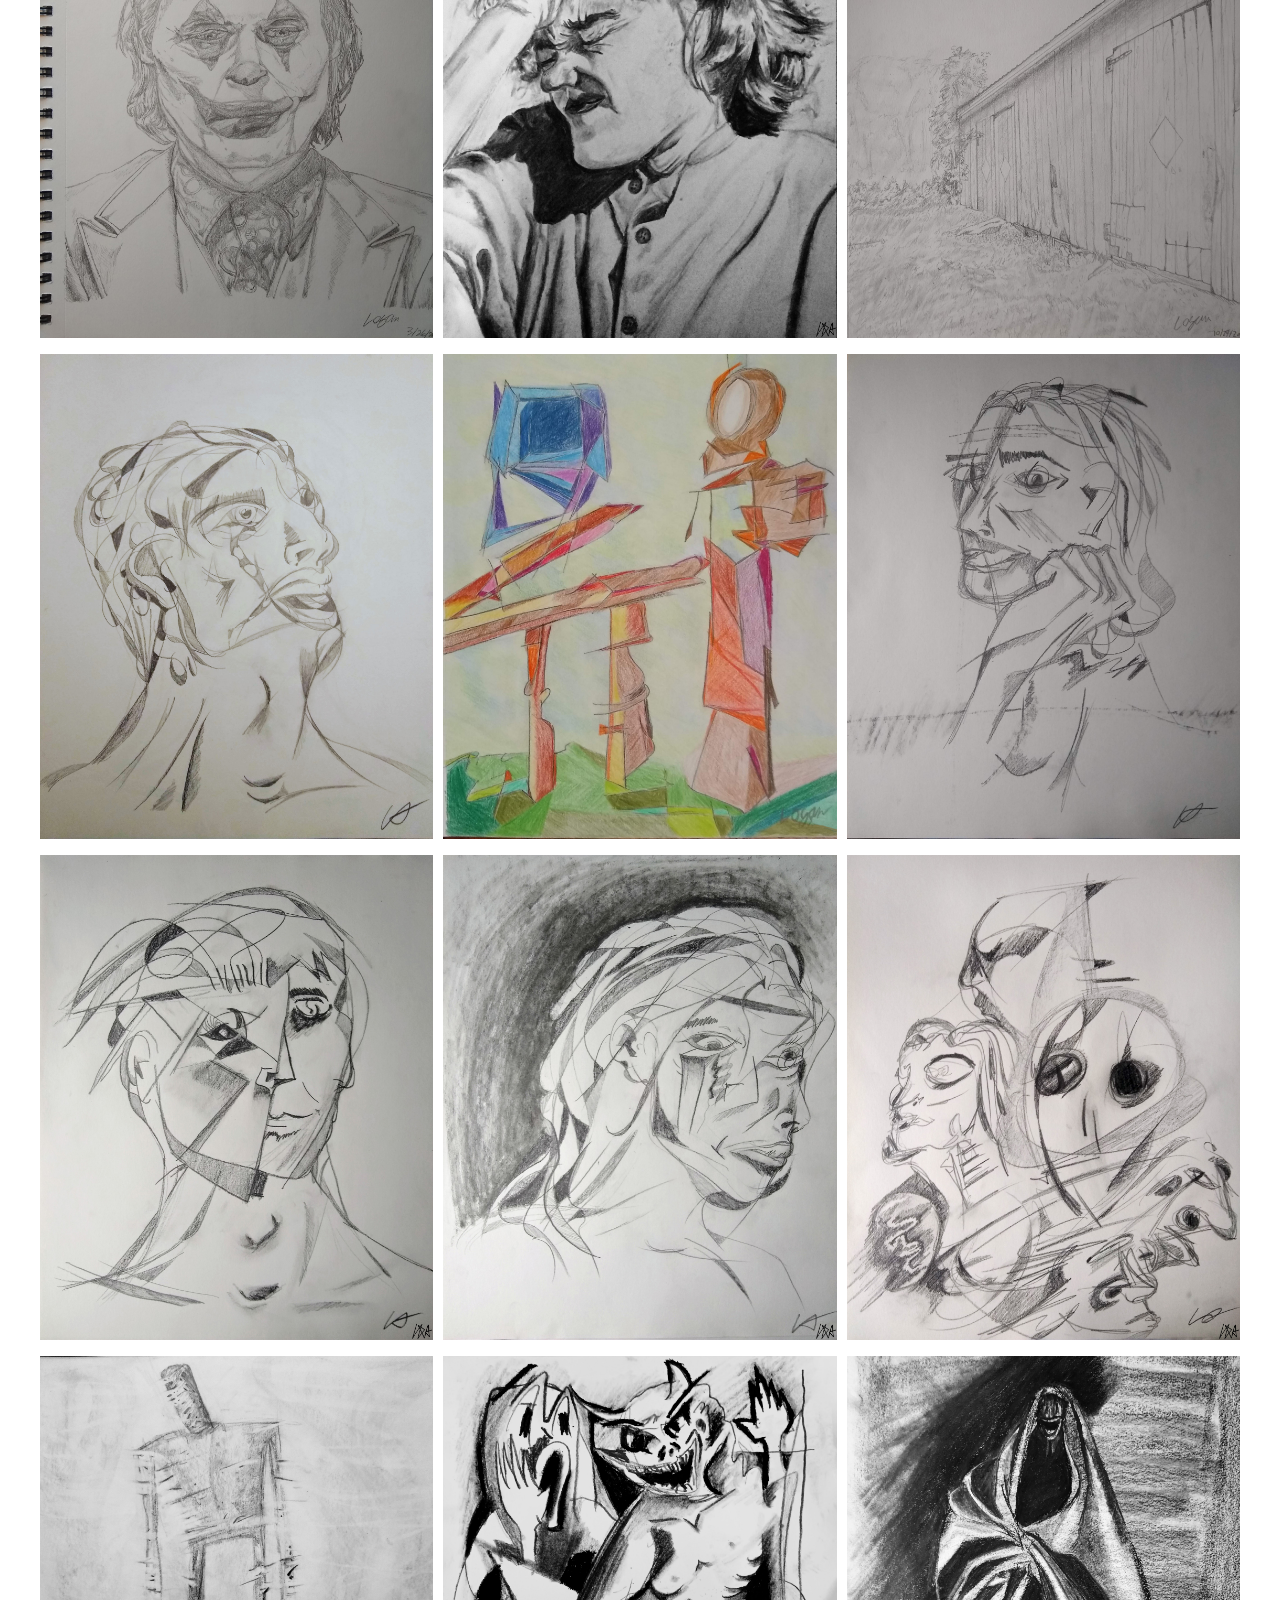
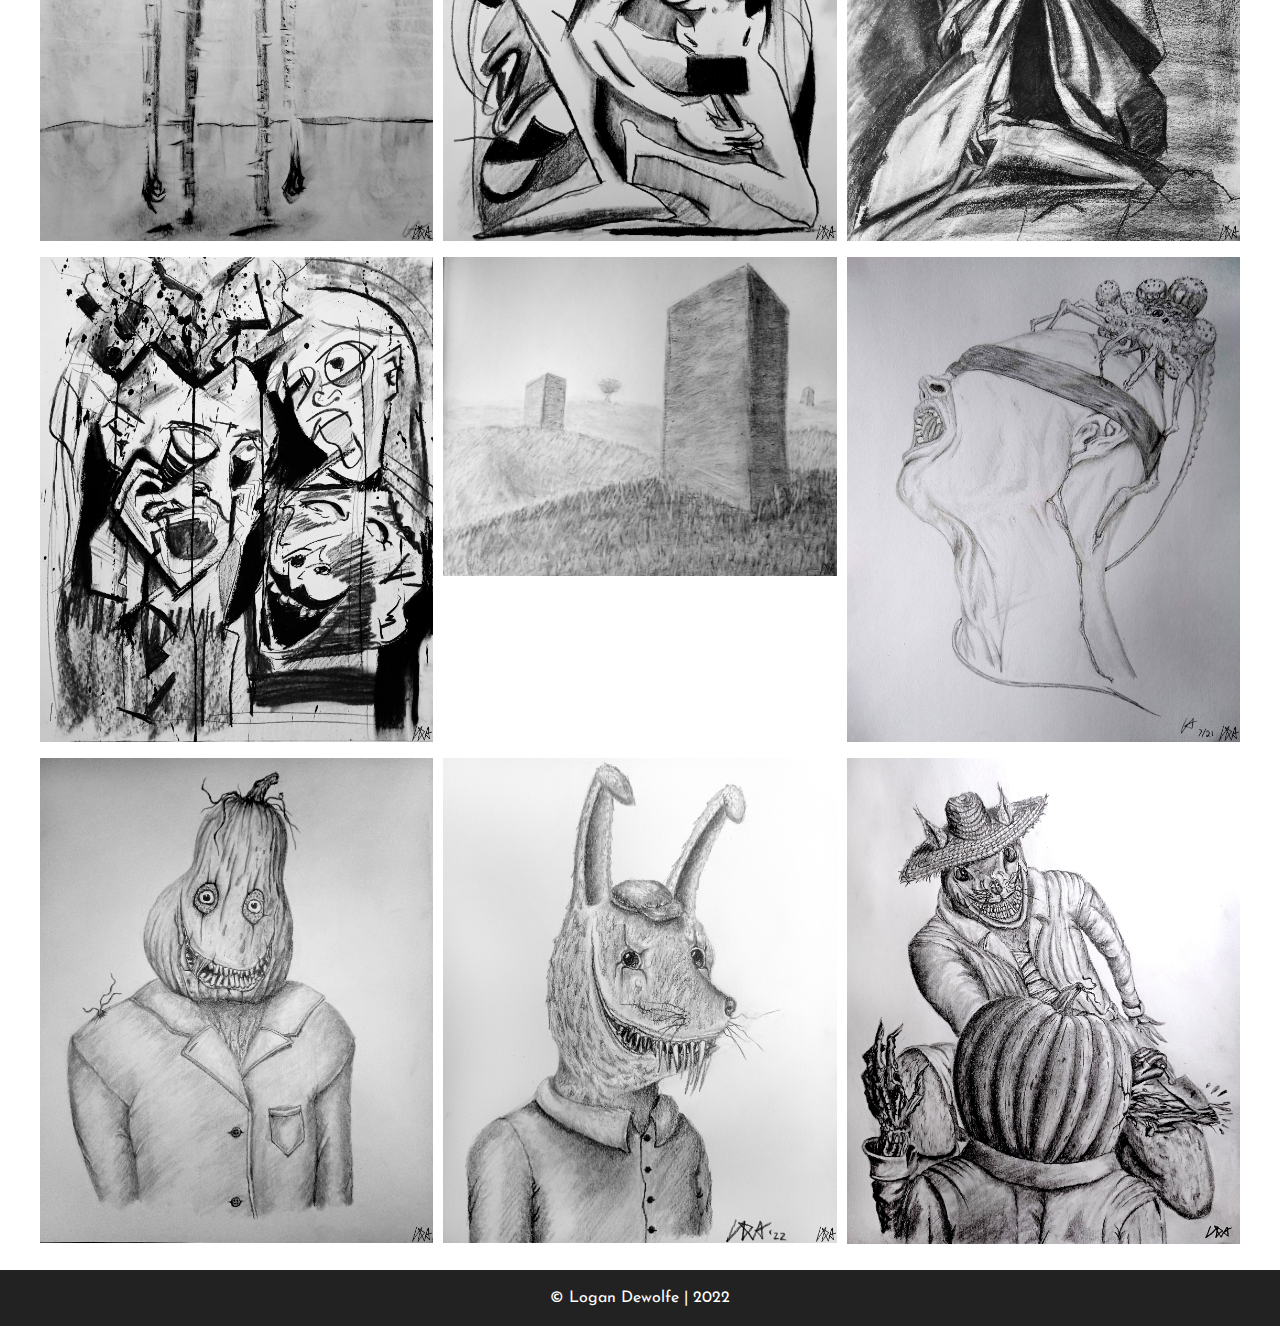
==== commit 2810a780: "Syntax Fixes" ====
--- a/gallery.html
+++ b/gallery.html
@@ -89,7 +89,7 @@
 
       <div class="container1">
         <a href="#img5" class="imga" id="img5a">
-          <img src="images/Gallery/Paintings/LeftOvers.jpg" alt="Left Overs" class="images">
+          <img src="images/Gallery/Paintings/Leftovers.jpg" alt="Left Overs" class="images">
         </a>
       </div>
 
@@ -101,12 +101,12 @@
 
       <div class="container1">
         <a href="#img6" class="imga" id="img6a">
-          <img src="images/Gallery/Paintings/LakesideSunSetAndMan.jpg" alt="Lakeside Sunset And Man" class="images">
+          <img src="images/Gallery/Paintings/LakesideSunsetAndMan.jpg" alt="Lakeside Sunset And Man" class="images">
         </a>
       </div>
 
       <a href="#img6a" class="lightbox" id="img6">
-        <span style="background-image: url('images/Gallery/Paintings/LakesideSunSetAndMan.jpg')"></span>
+        <span style="background-image: url('images/Gallery/Paintings/LakesideSunsetAndMan.jpg')"></span>
         <p class="disc">Lakeside Sun Set And Man</p>
       </a>
 
--- a/css/style.css
+++ b/css/style.css
@@ -245,7 +245,7 @@
   text-align: center;
 }
 
-/* Music Page Styles */
+/* Projects Page Styles */
 
 .playlists{
   width: 25%;
